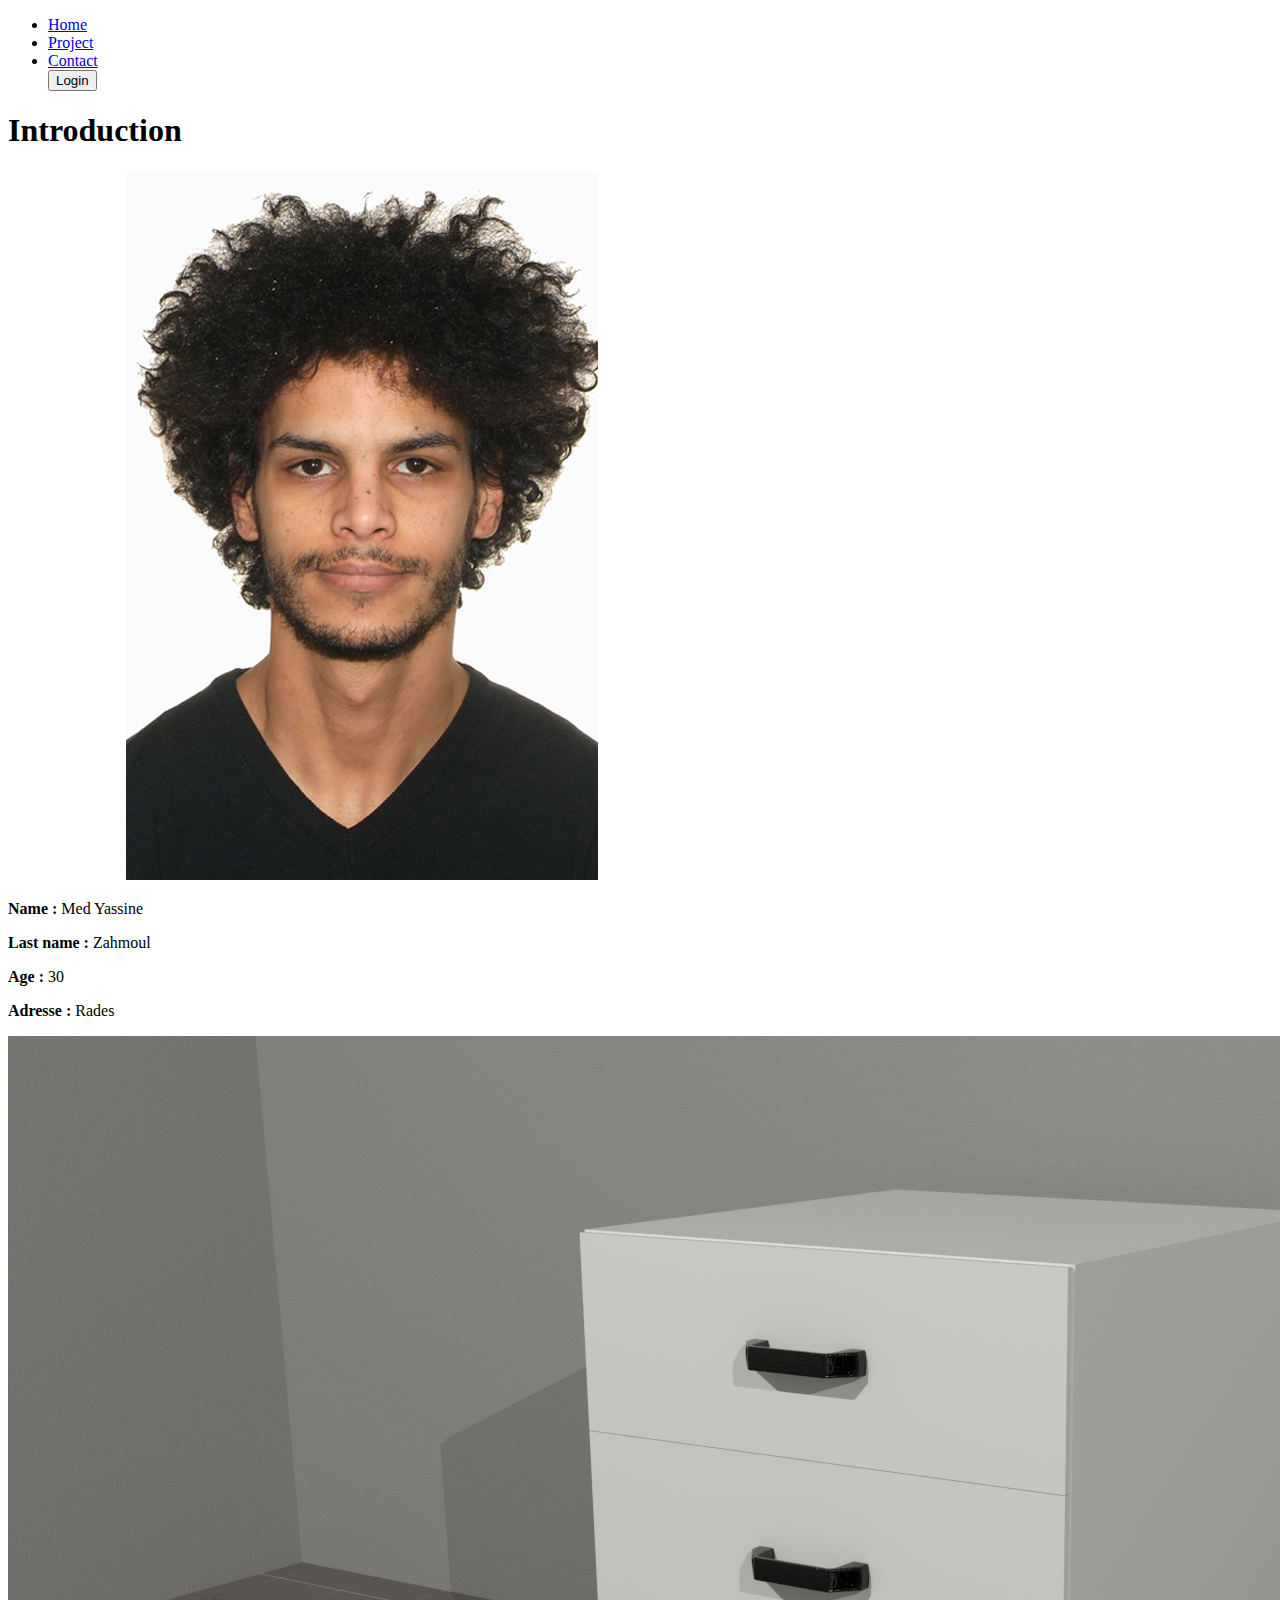
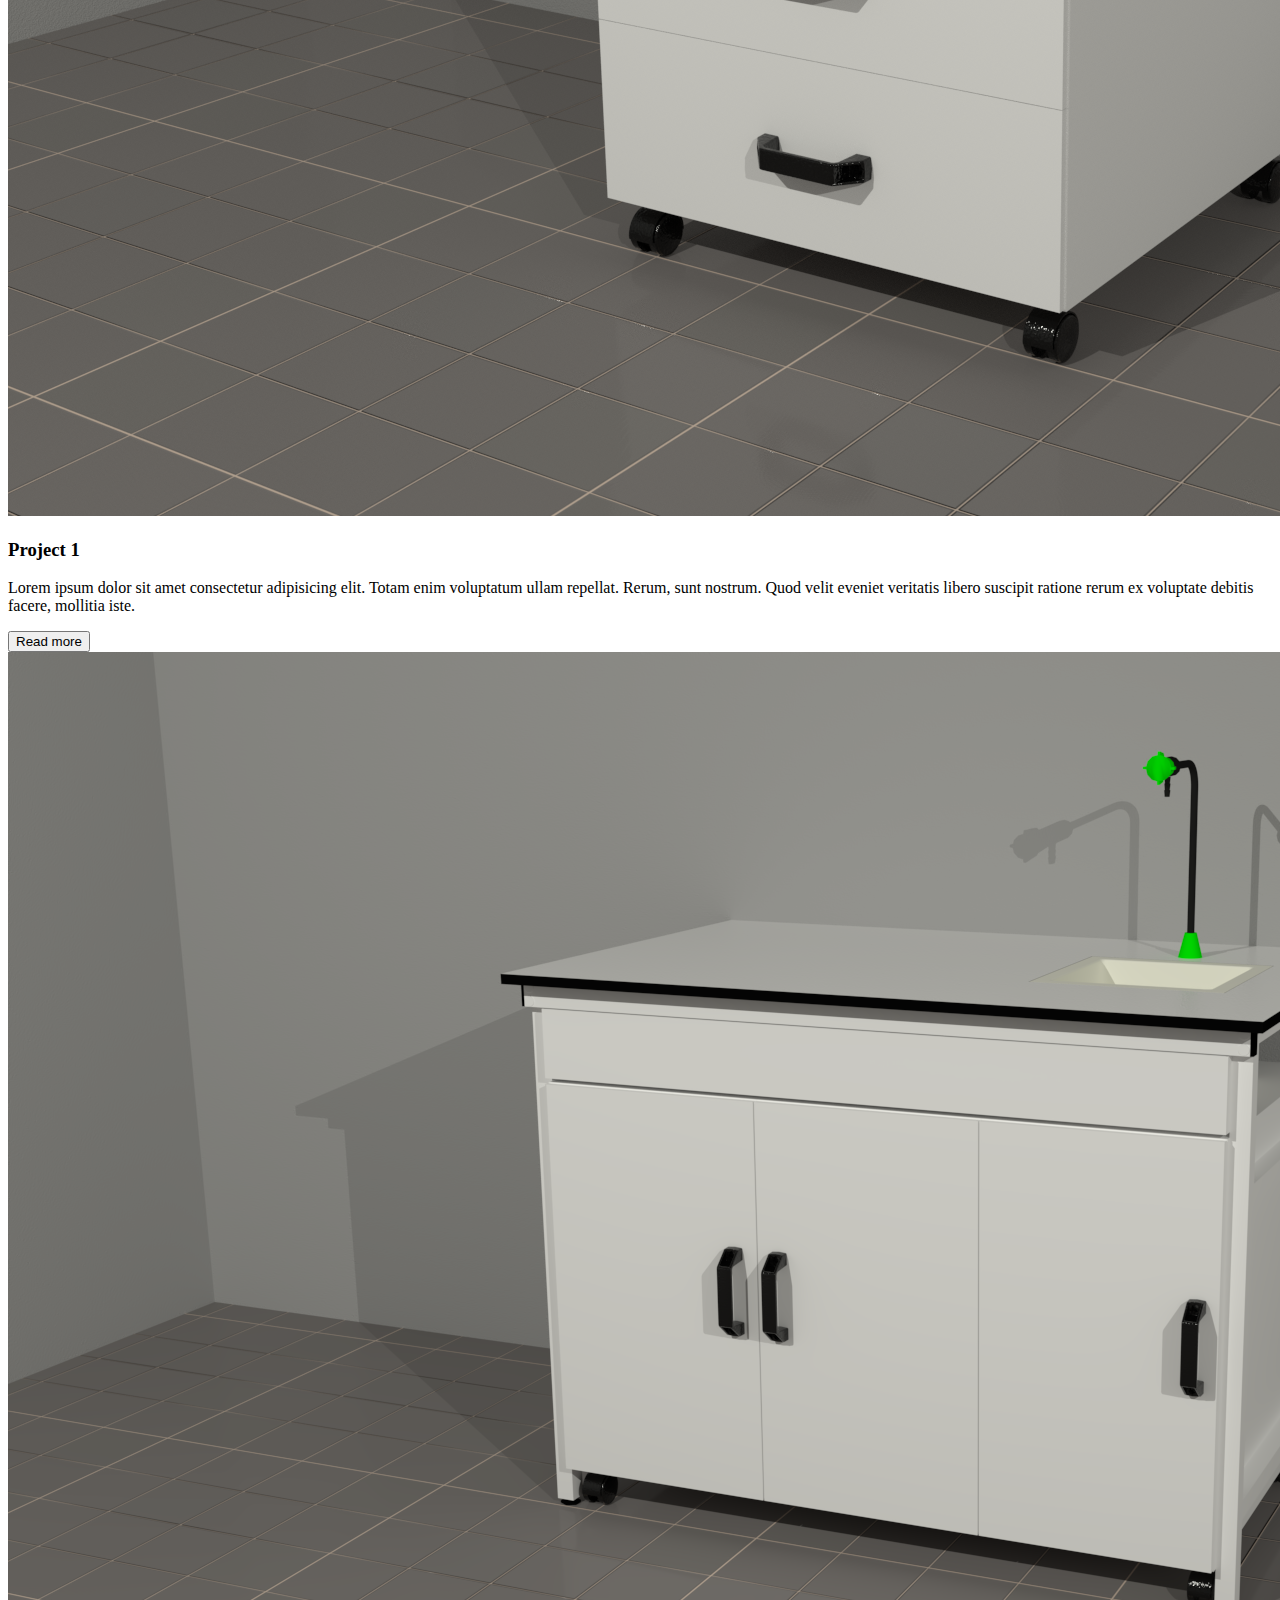
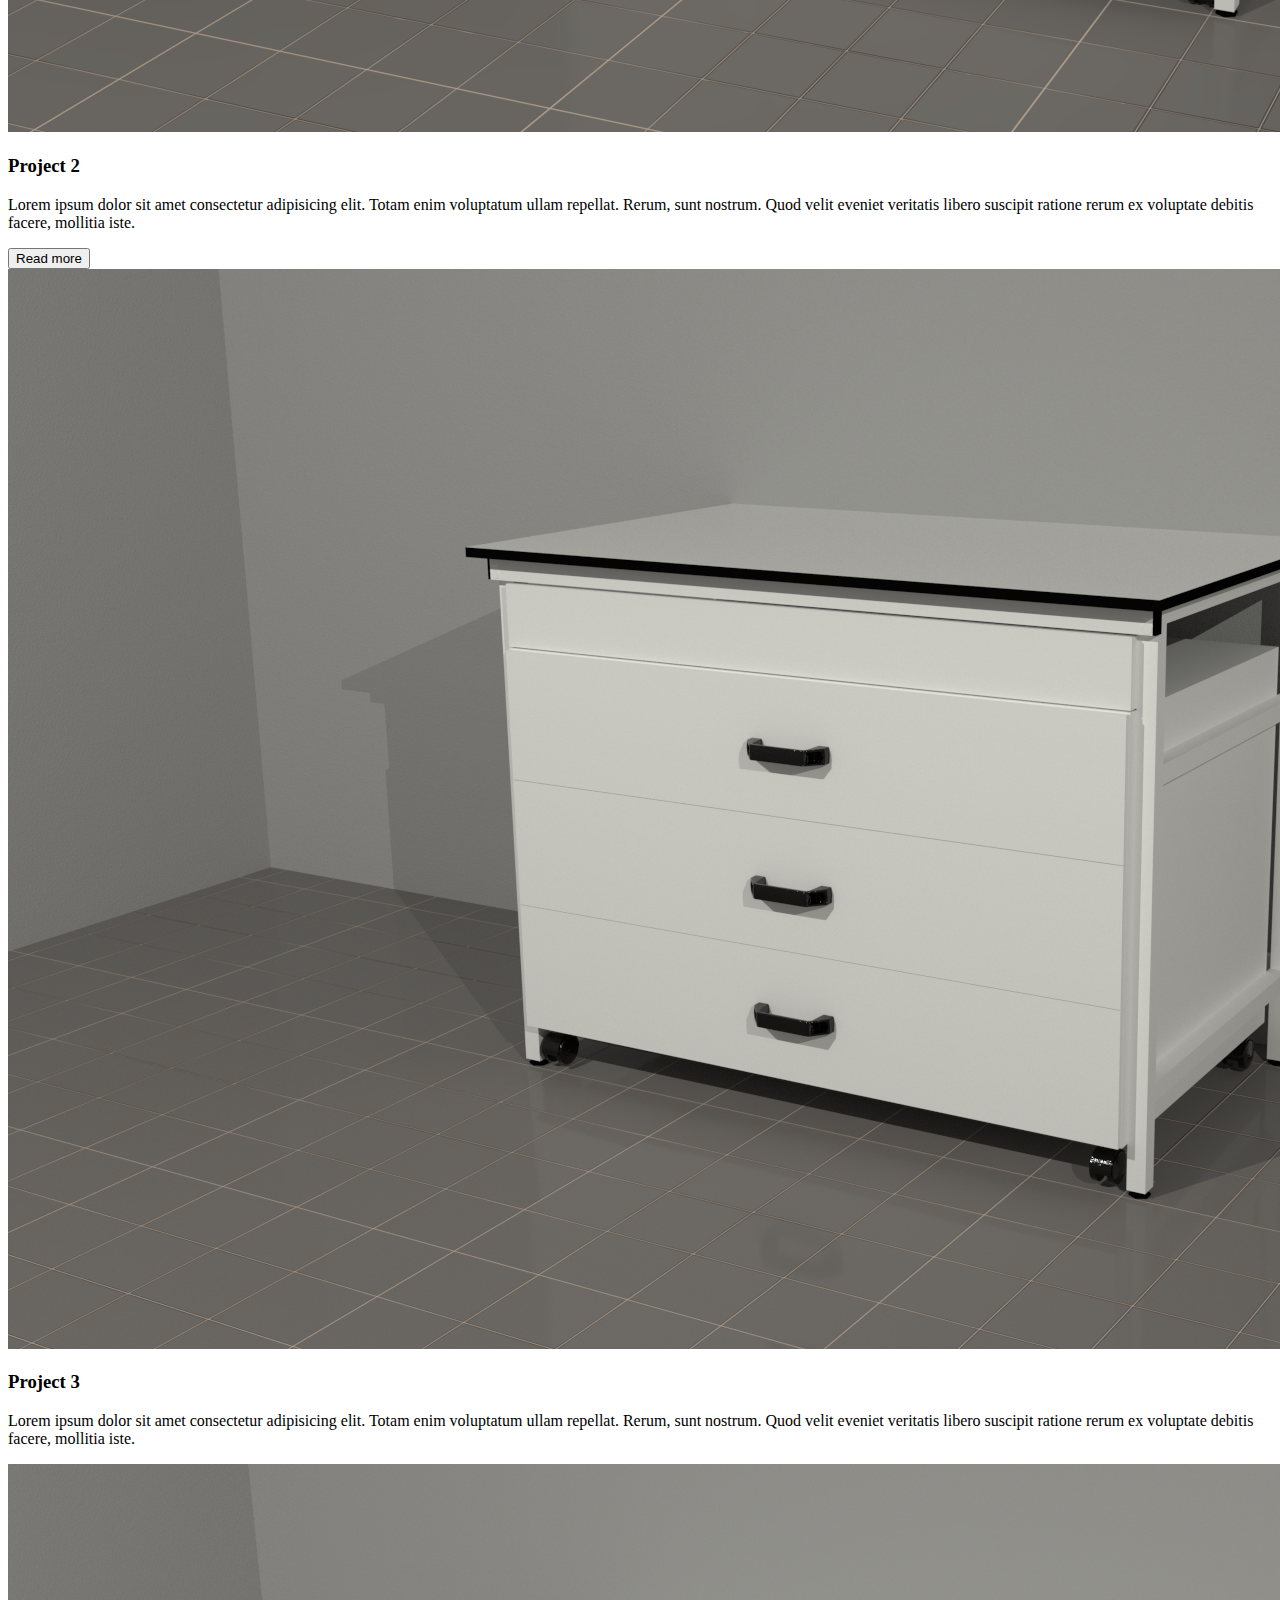
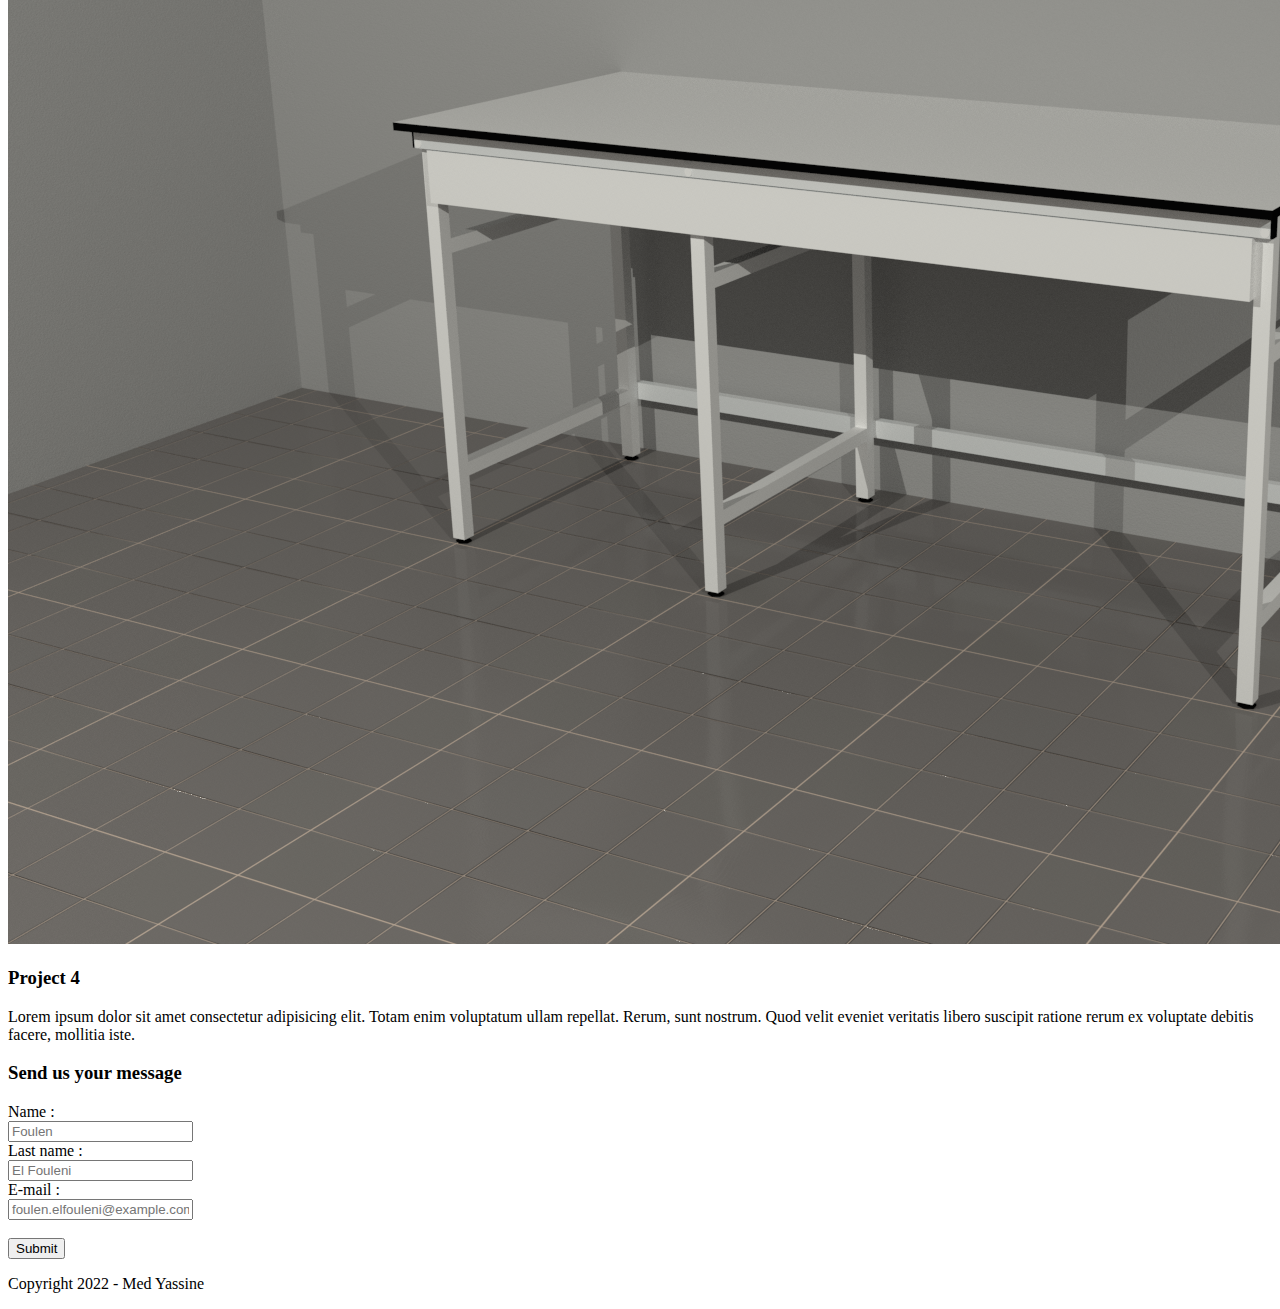
==== index.html @ ef2ef127 "html workshop" ====
<!DOCTYPE html>
<html>
    <head>
        <title>Portfolio - Homepage</title>
    </head>
    <body>
        <!--start of navbar-->
        <nav>
            <ul>
                <li><a href="#home">Home</a></li>
                <li><a href="#project">Project</a></li>
                <li><a href="#contact">Contact</a></li>
                <a href="login.html"><button>Login</button></a>
            </ul>
        </nav>
        <!--end of navbar-->
        <!--start section home-->
        <section id="home">
            <div>
                <h1>Introduction</h1>
                <img src="cv.jpg" alt="CV photo">
                <p><b>Name : </b>Med Yassine</p>
                <p><b>Last name : </b>Zahmoul</p>
                <p><b>Age : </b> 30</p>
                <p><b>Adresse : </b>Rades</p>
            </div>
        </section>
        <!--end section home-->
        <!--start section project-->
        <section id="project">
            <div>
                <img src="project-img/project1.png" alt="Project 1">
                <h3>Project 1</h3>
                <p>Lorem ipsum dolor sit amet consectetur adipisicing elit. Totam enim voluptatum ullam repellat. Rerum, sunt nostrum. Quod velit eveniet veritatis libero suscipit ratione rerum ex voluptate debitis facere, mollitia iste.</p>
                <a href="project1.html"><button>Read more</button></a>
            </div>

            <div>
                <img src="project-img/project2.png" alt="Project 2">
                <h3>Project 2</h3>
                <p>Lorem ipsum dolor sit amet consectetur adipisicing elit. Totam enim voluptatum ullam repellat. Rerum, sunt nostrum. Quod velit eveniet veritatis libero suscipit ratione rerum ex voluptate debitis facere, mollitia iste.</p>
                <a href="project2.html"><button>Read more</button></a>
            </div>

            <div>
                <img src="project-img/project3.png" alt="Project 3">
                <h3>Project 3</h3>
                <p>Lorem ipsum dolor sit amet consectetur adipisicing elit. Totam enim voluptatum ullam repellat. Rerum, sunt nostrum. Quod velit eveniet veritatis libero suscipit ratione rerum ex voluptate debitis facere, mollitia iste.</p>
            </div>

            <div>
                <img src="project-img/project4.png" alt="Project 4">
                <h3>Project 4</h3>
                <p>Lorem ipsum dolor sit amet consectetur adipisicing elit. Totam enim voluptatum ullam repellat. Rerum, sunt nostrum. Quod velit eveniet veritatis libero suscipit ratione rerum ex voluptate debitis facere, mollitia iste.</p>
            </div>
        </section>
        <!--end section project-->
        <!--start section contact-->
        <section id="contact">
            <form>
                <h3>Send us your message</h3>
                <label for="name">Name : </label><br>
                <input type="text" id="name" placeholder="Foulen"><br>                <label for="lastname">Last name : </label><br>
                <input type="text" id="lastname" placeholder="El Fouleni"><br>
                <label for="email">E-mail : </label><br>
                <input type="text" id="email" placeholder="foulen.elfouleni@example.com"><br>
                <br><input type="submit" value="Submit">
            </form>
        </section>
        <!--end section contact-->
        <!--start section footer-->
        <div>
            <p>Copyright 2022 - Med Yassine</p>
        </div>
        <!--end section footer-->
    </body>
</html>
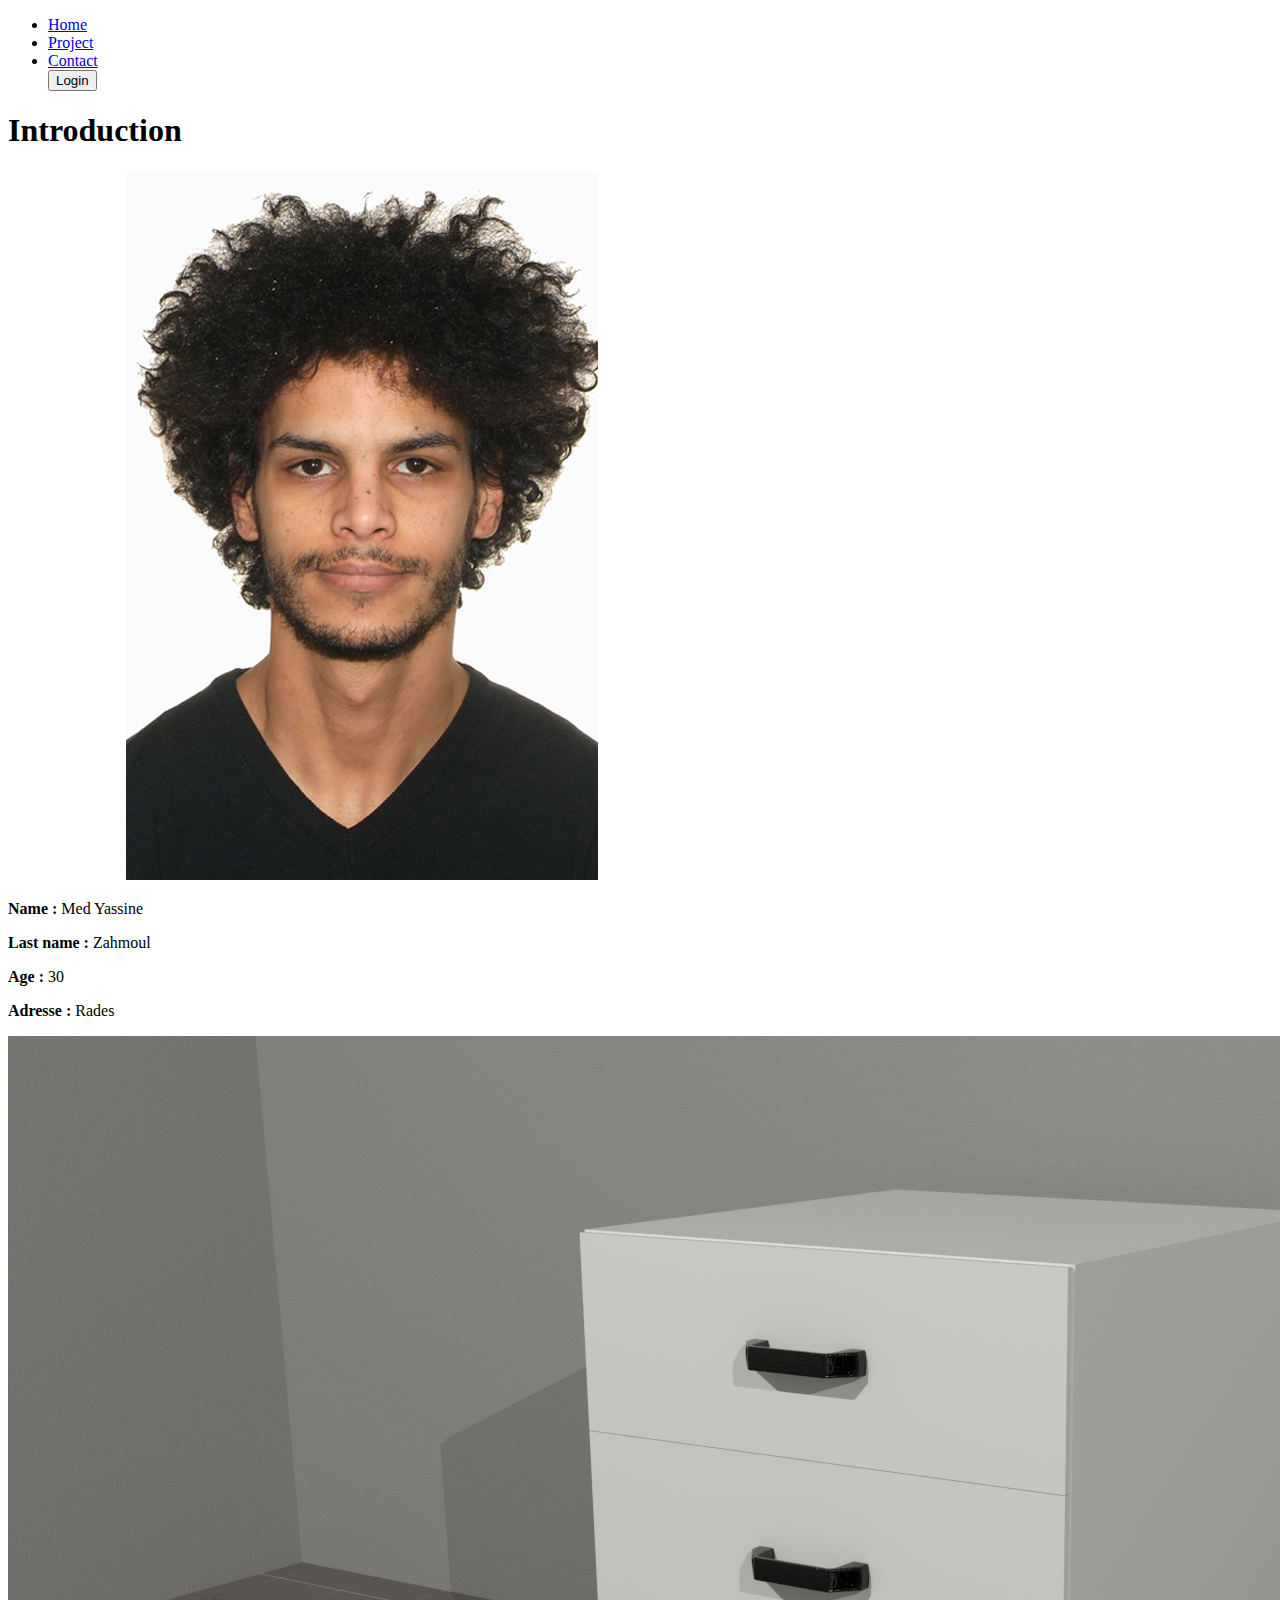
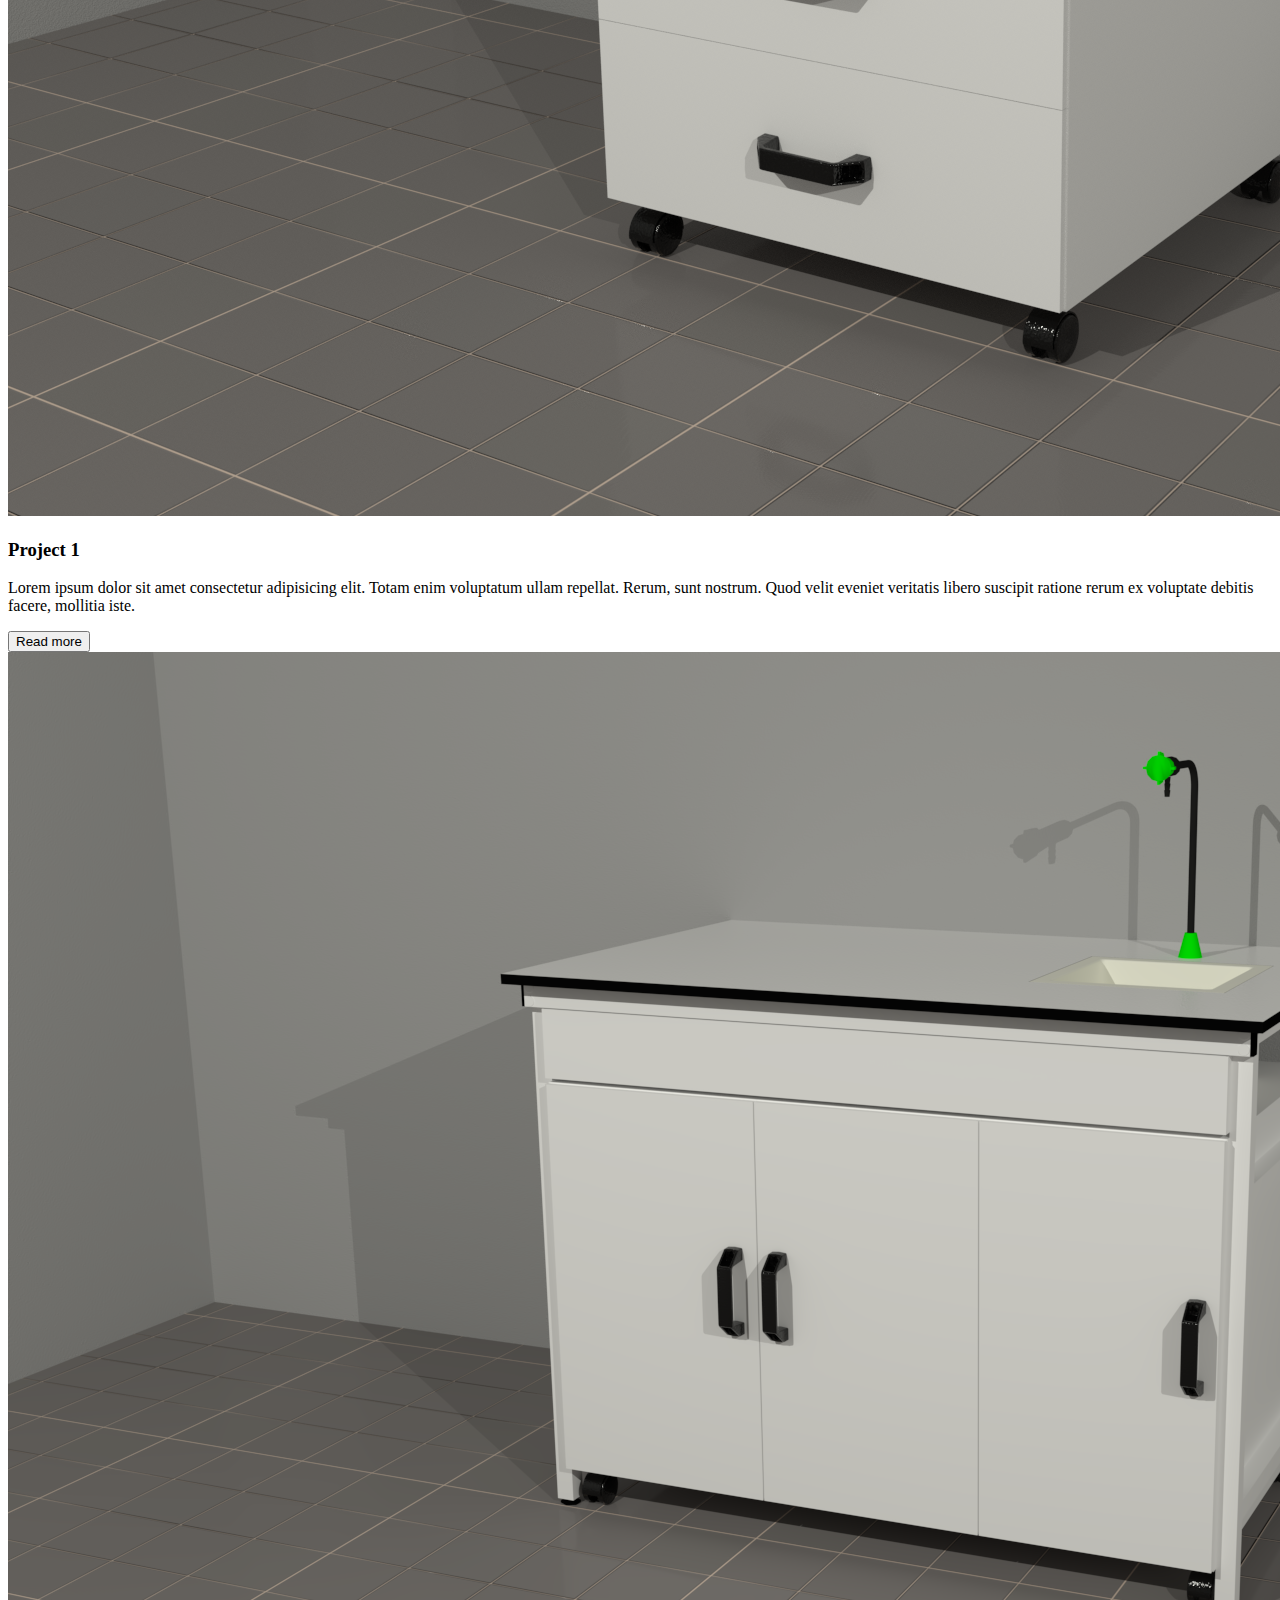
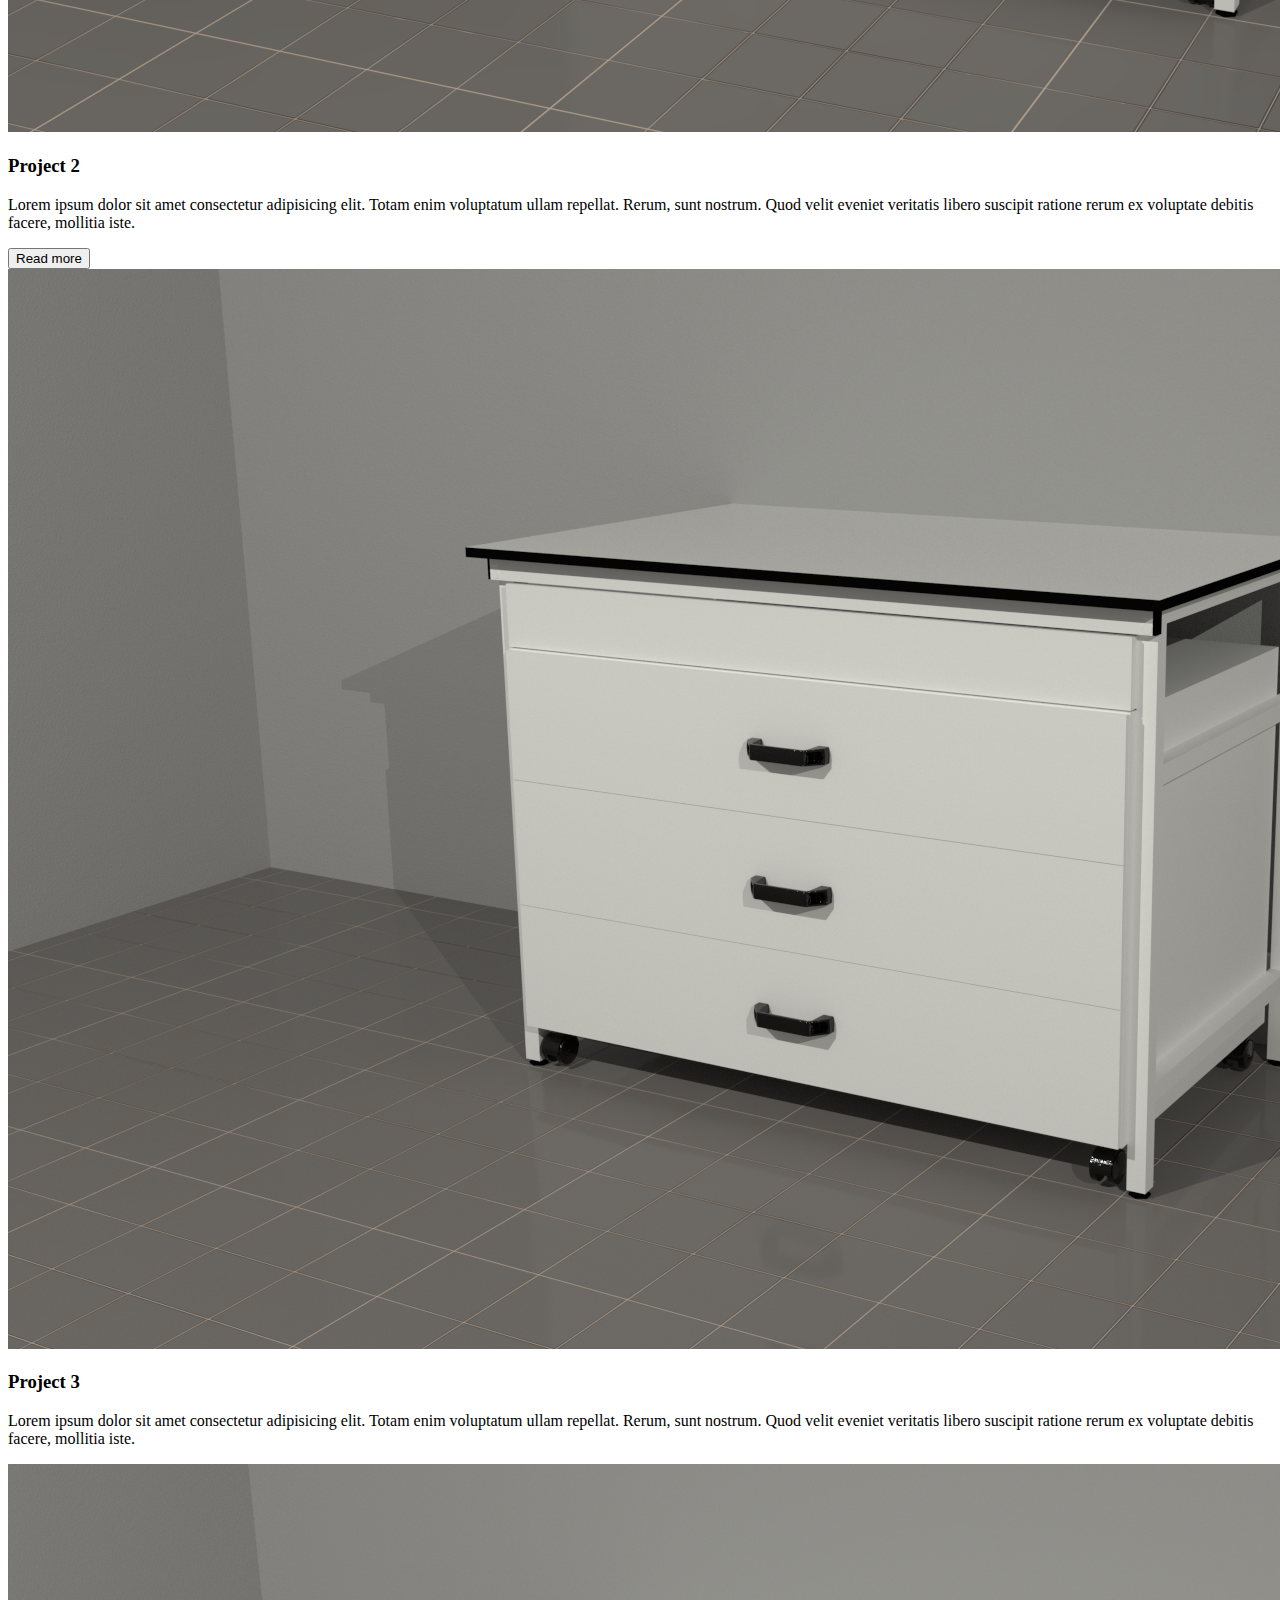
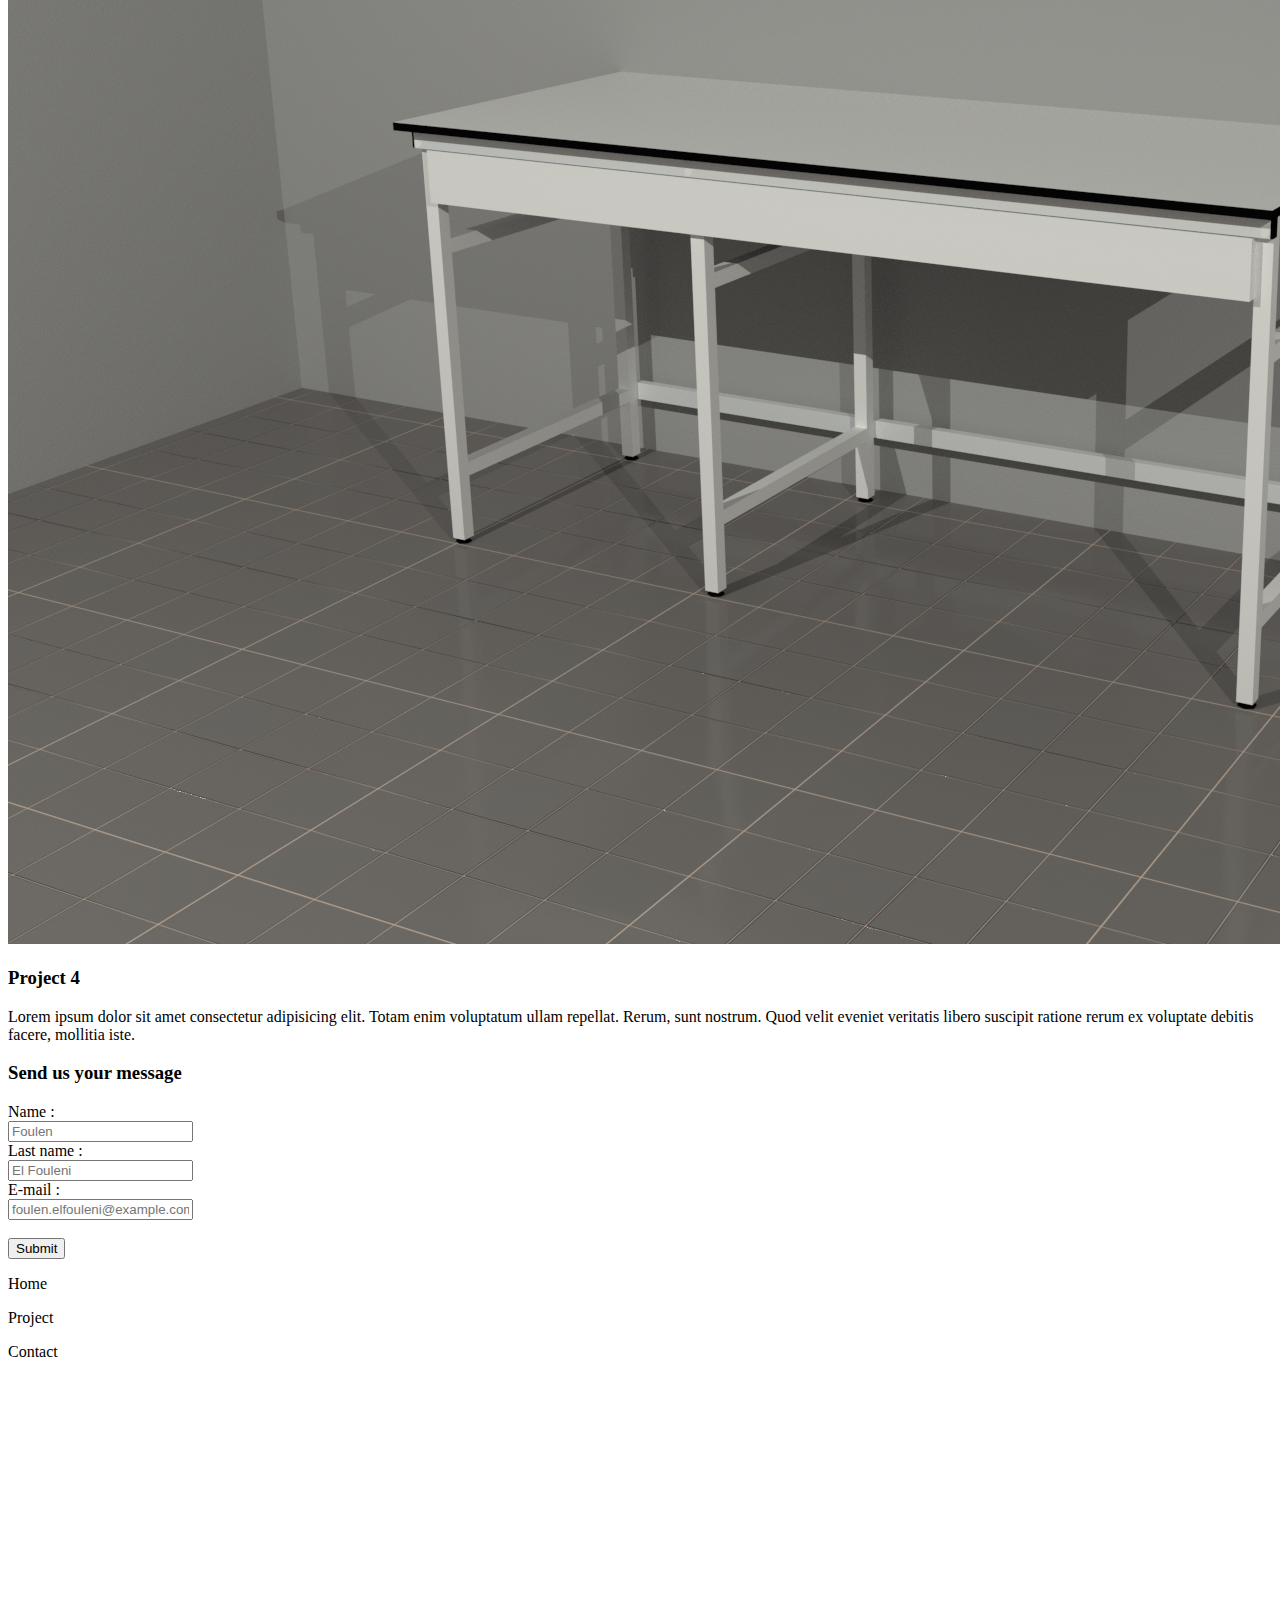
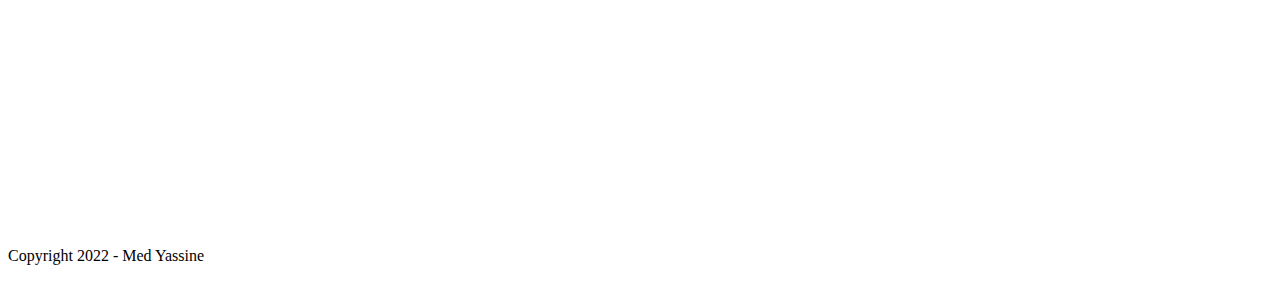
==== commit c124bb2f: "final save" ====
--- a/index.html
+++ b/index.html
@@ -70,6 +70,12 @@
         <!--end section contact-->
         <!--start section footer-->
         <div>
+            <p>Home</p>
+            <p>Project</p>
+            <p>Contact</p>
+            <!--this "iframe" tag was a copy paste from google maps-->
+            <iframe src="https://www.google.com/maps/embed?pb=!1m14!1m8!1m3!1d12783.605011770449!2d10.2194488!3d36.7729363!3m2!1i1024!2i768!4f13.1!3m3!1m2!1s0x0%3A0x14993ef2dc98e339!2sKLARRION!5e0!3m2!1sen!2stn!4v1662410327846!5m2!1sen!2stn" width="600" height="450" style="border:0;" allowfullscreen="" loading="lazy" referrerpolicy="no-referrer-when-downgrade"></iframe>
+            <!--this "iframe" tag was a copy paste from google maps-->
             <p>Copyright 2022 - Med Yassine</p>
         </div>
         <!--end section footer-->
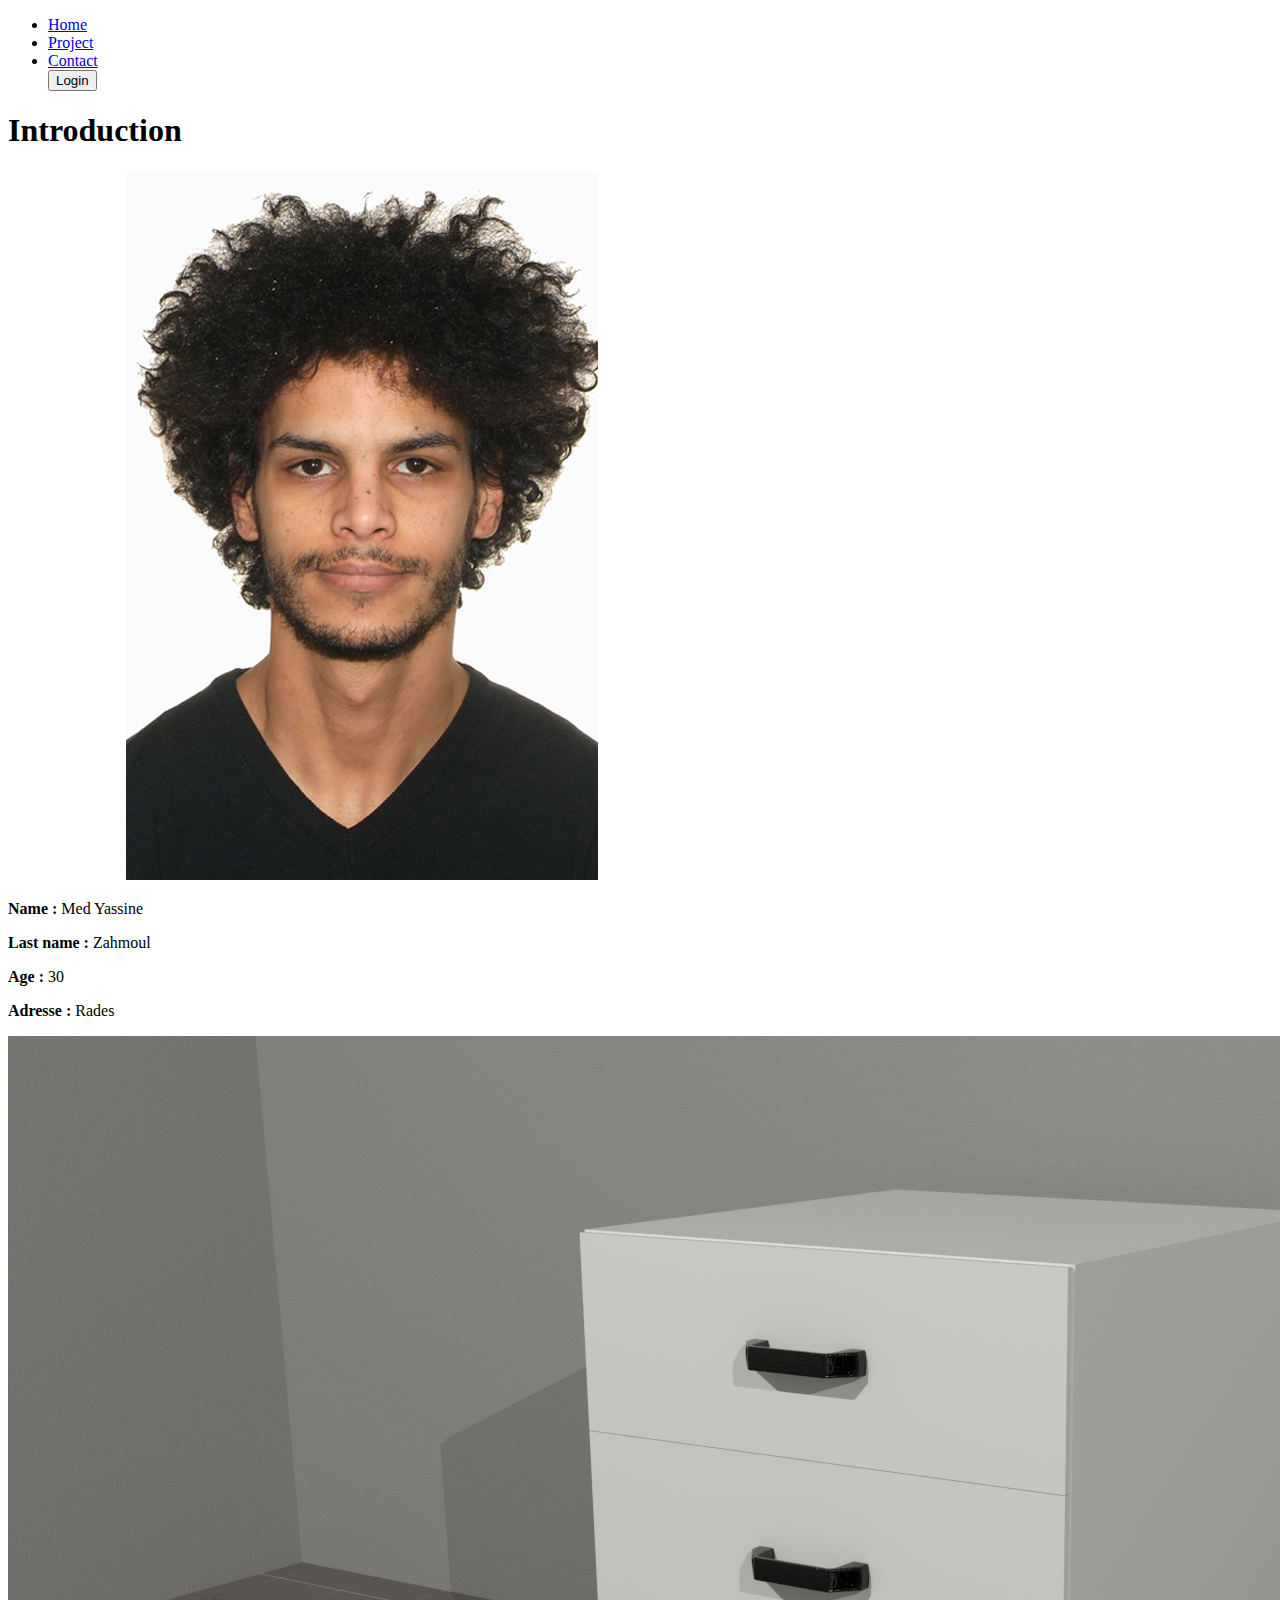
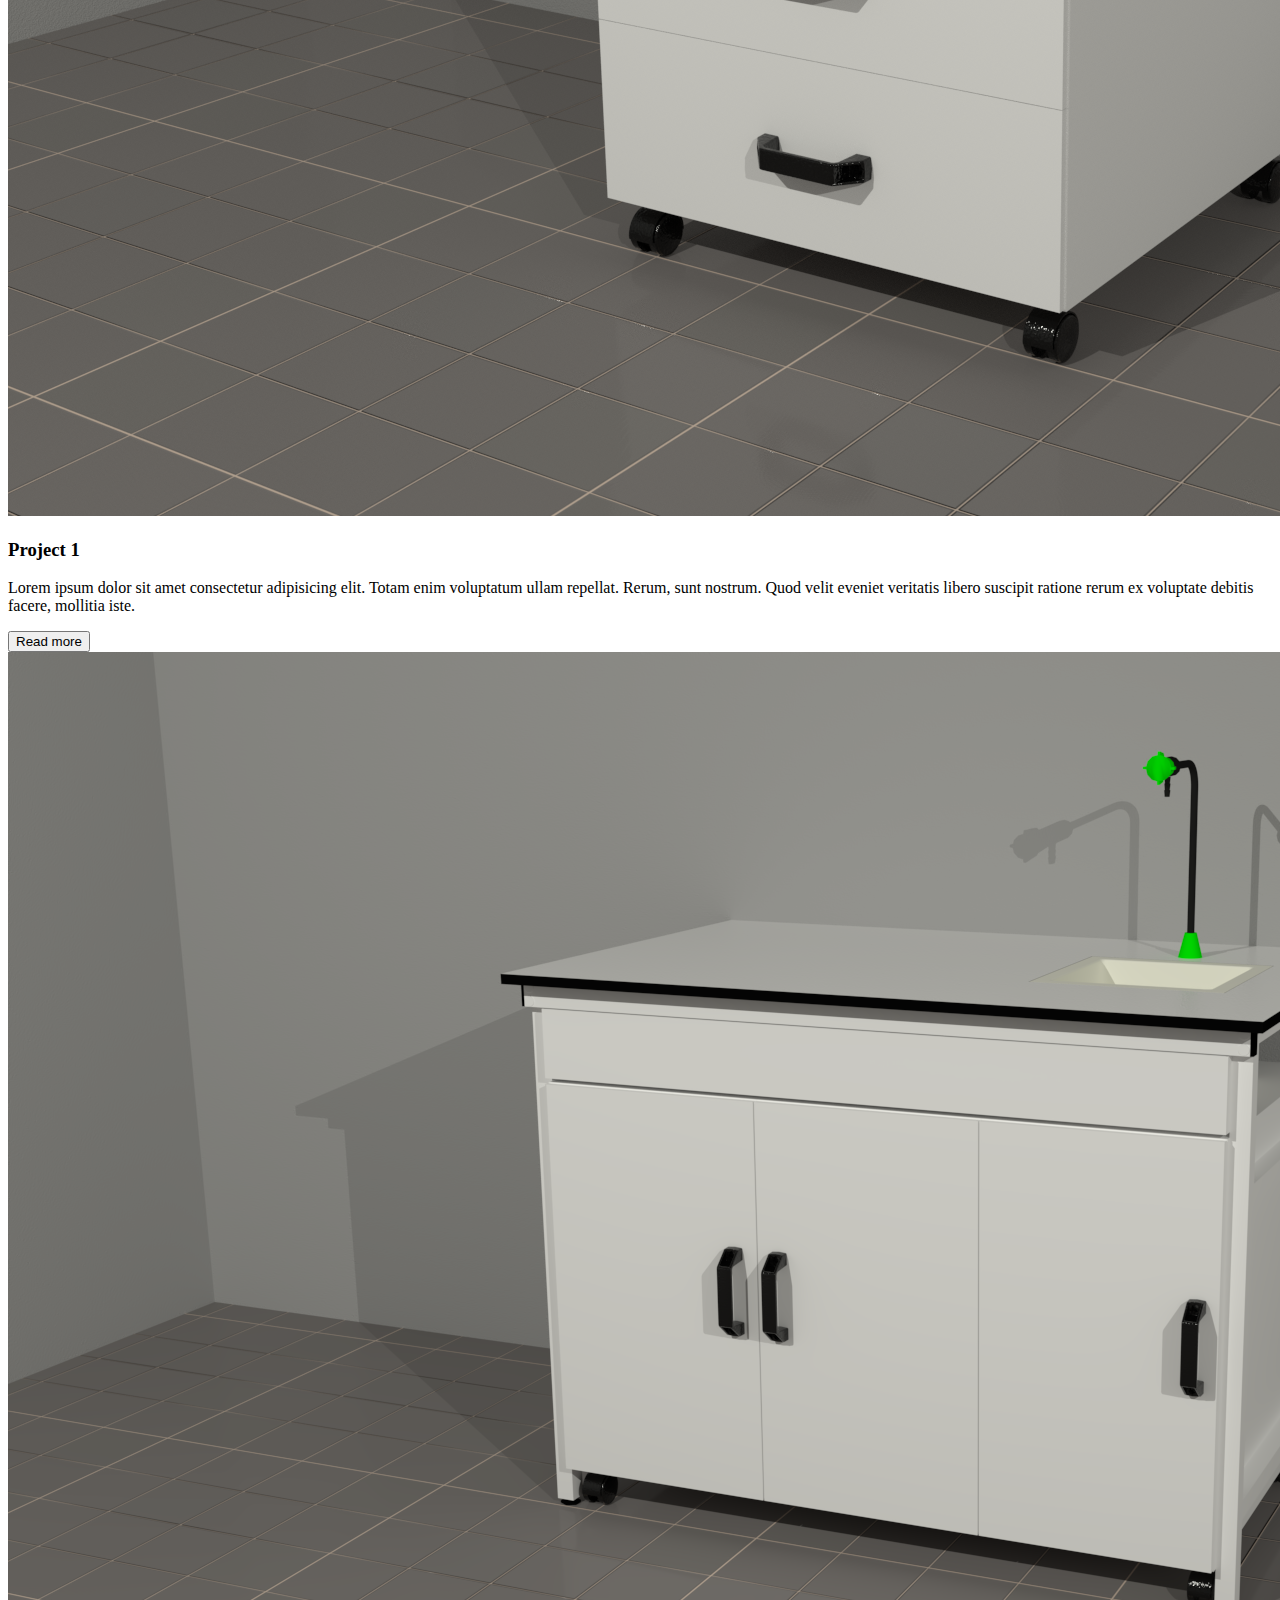
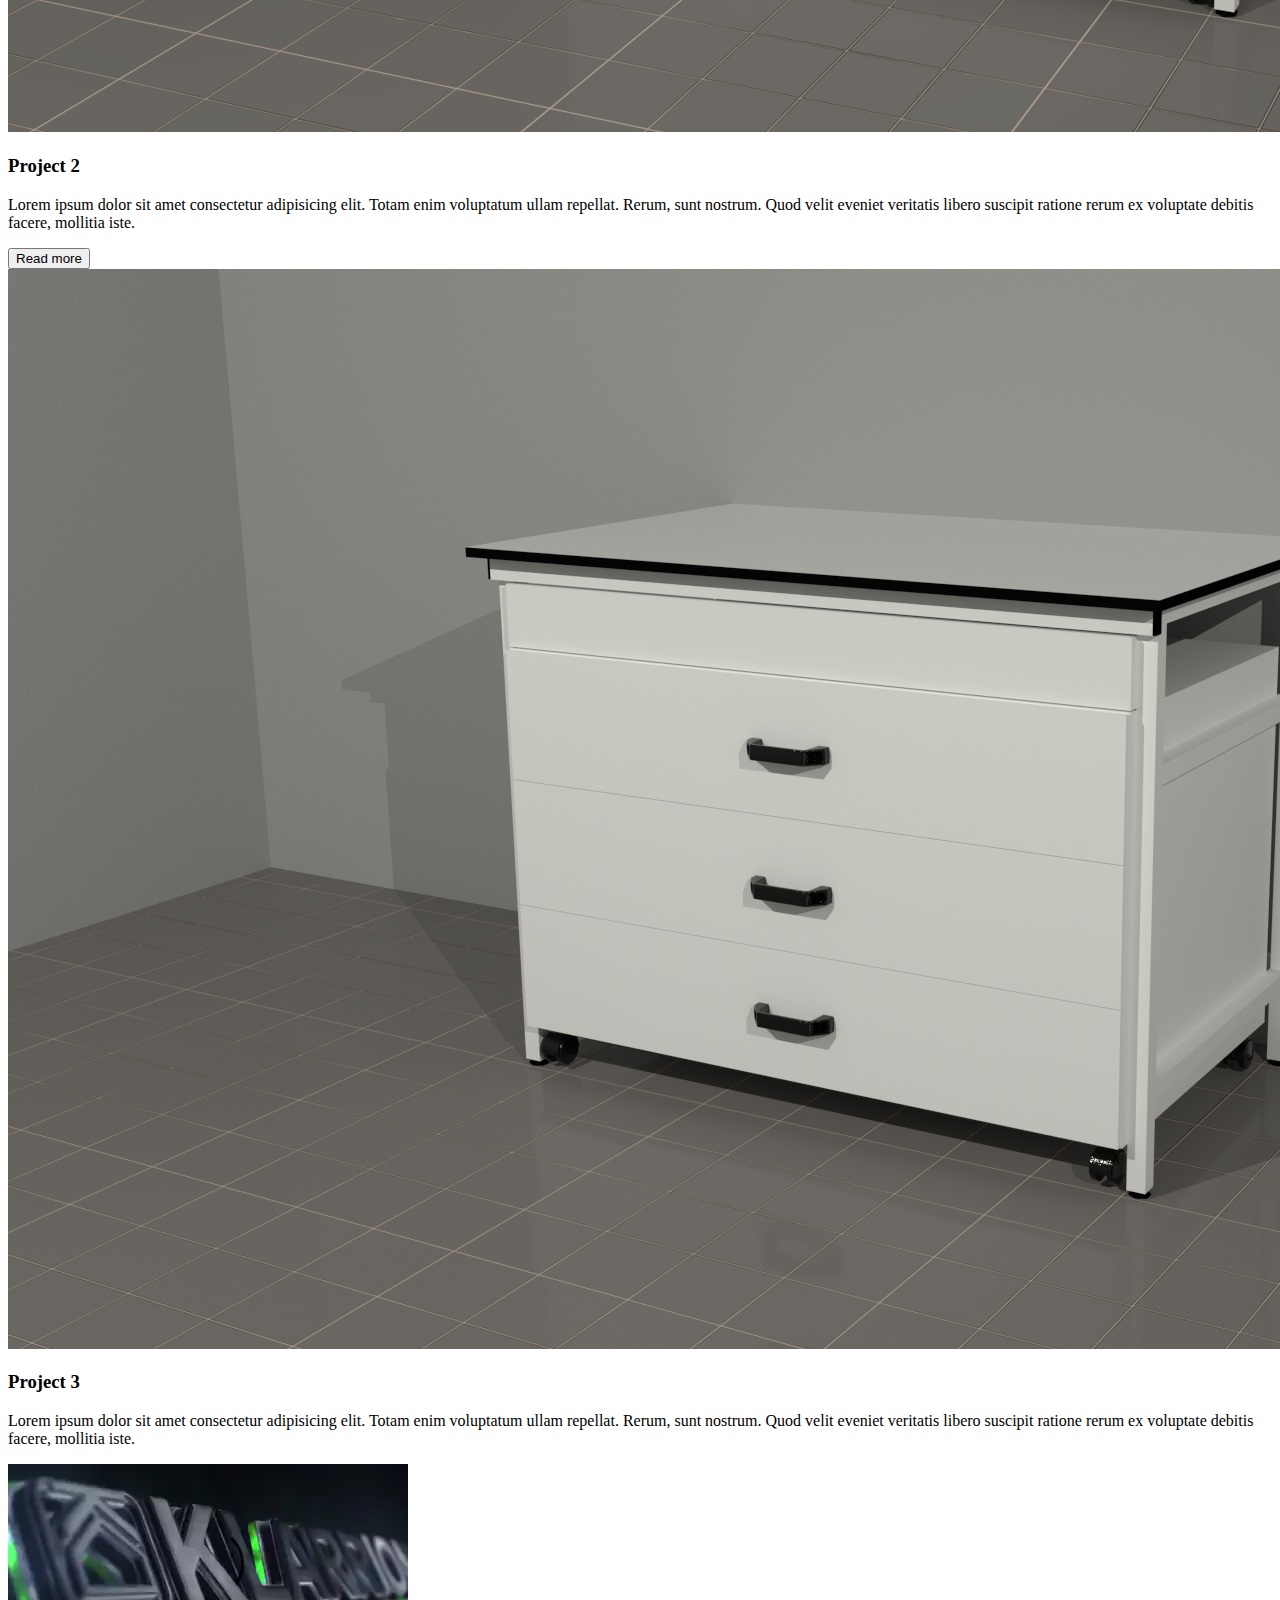
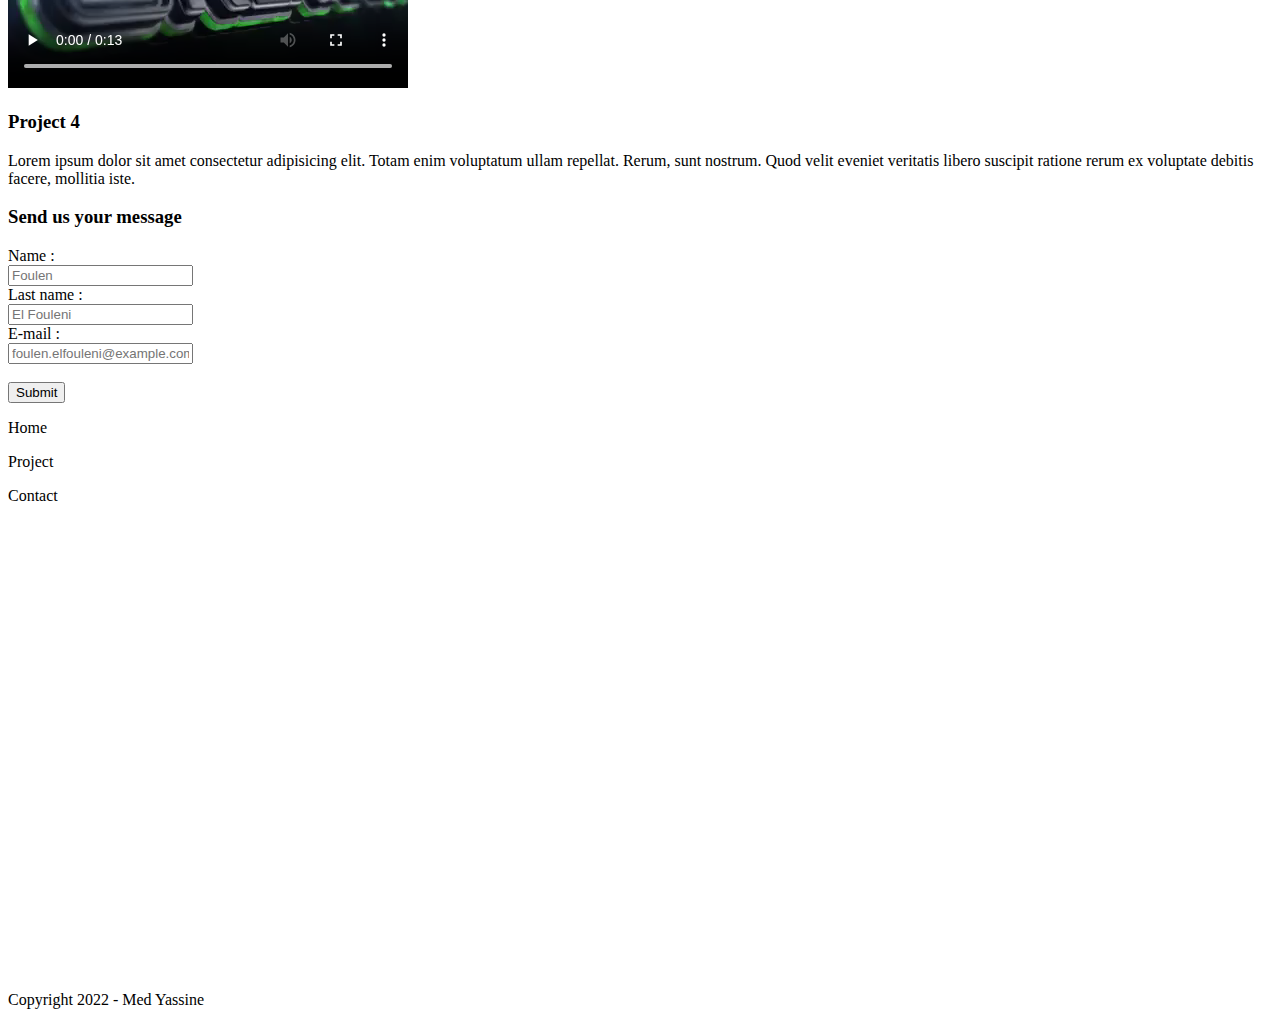
==== commit 27b78b94: "adding a video" ====
--- a/index.html
+++ b/index.html
@@ -49,7 +49,9 @@
             </div>
 
             <div>
-                <img src="project-img/project4.png" alt="Project 4">
+                <video controls>
+                    <source src="video/klarrion.mp4" type="video/mp4">
+                </video>
                 <h3>Project 4</h3>
                 <p>Lorem ipsum dolor sit amet consectetur adipisicing elit. Totam enim voluptatum ullam repellat. Rerum, sunt nostrum. Quod velit eveniet veritatis libero suscipit ratione rerum ex voluptate debitis facere, mollitia iste.</p>
             </div>
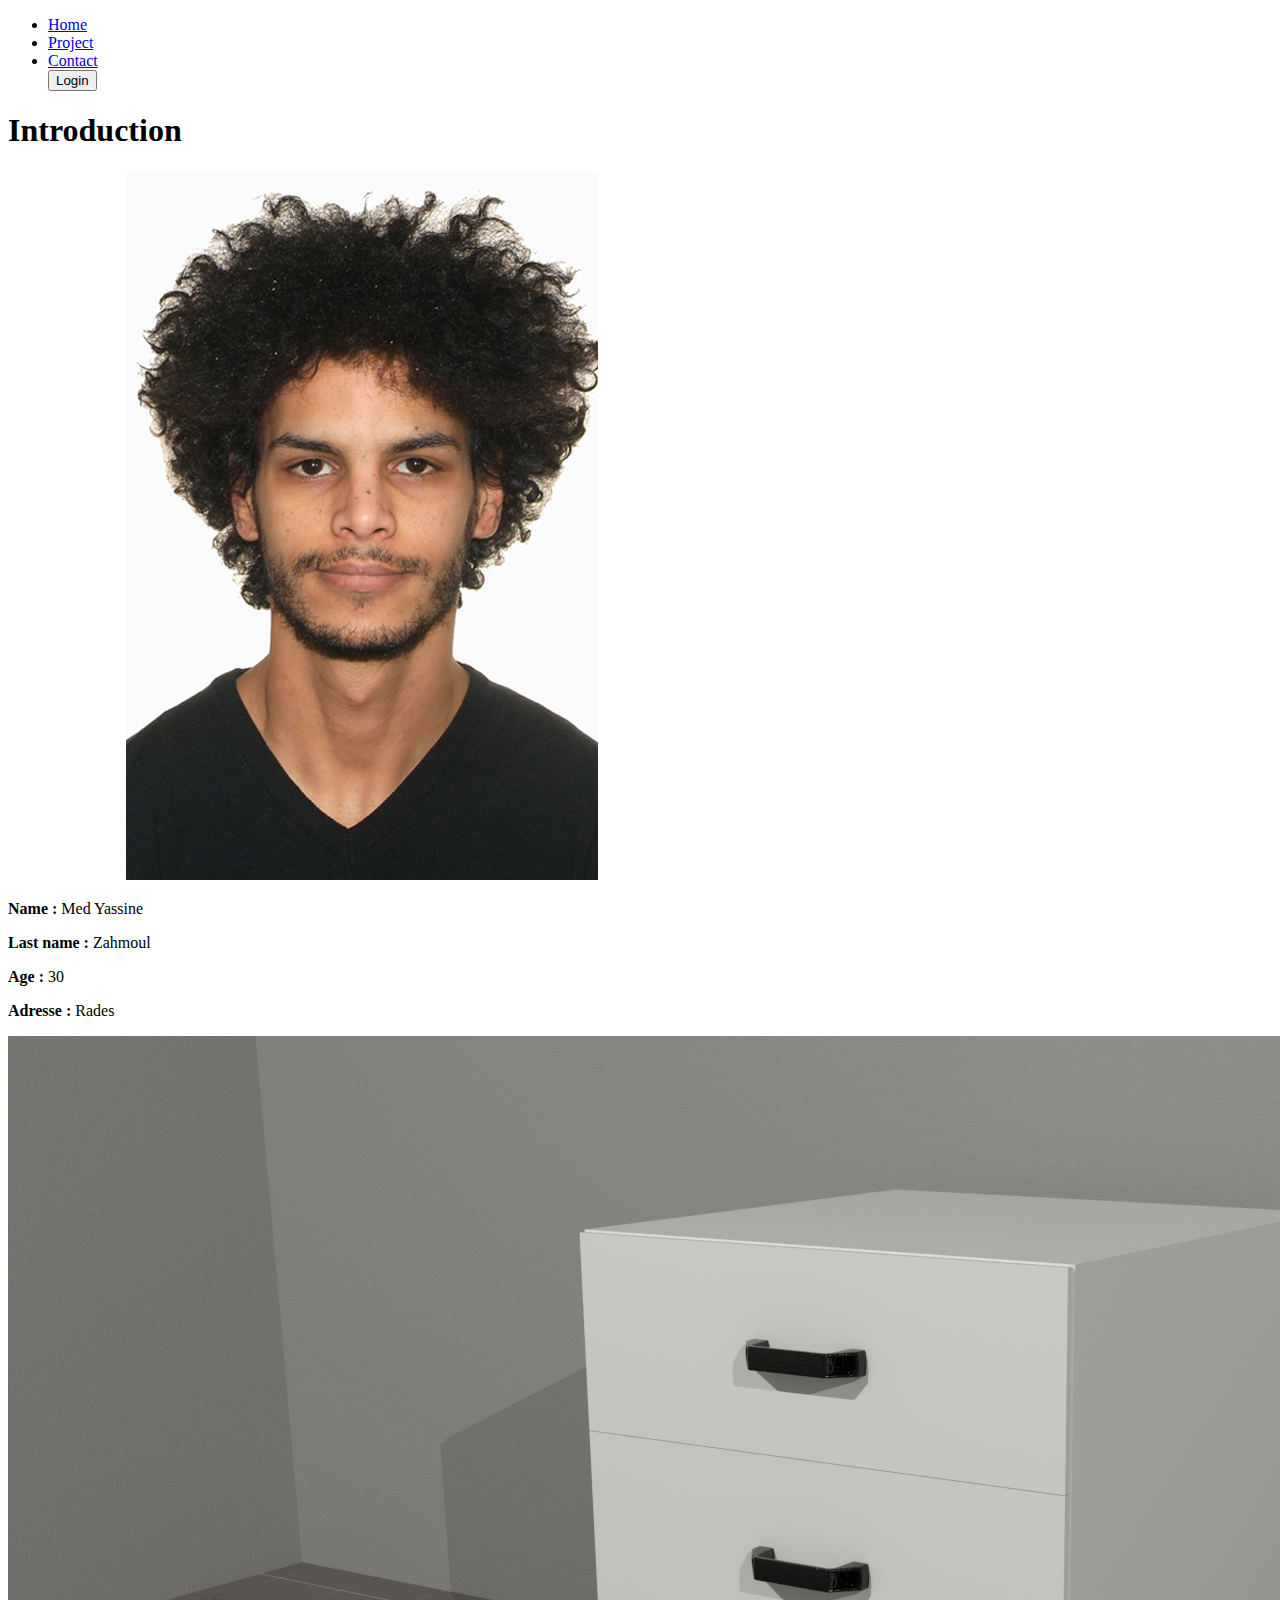
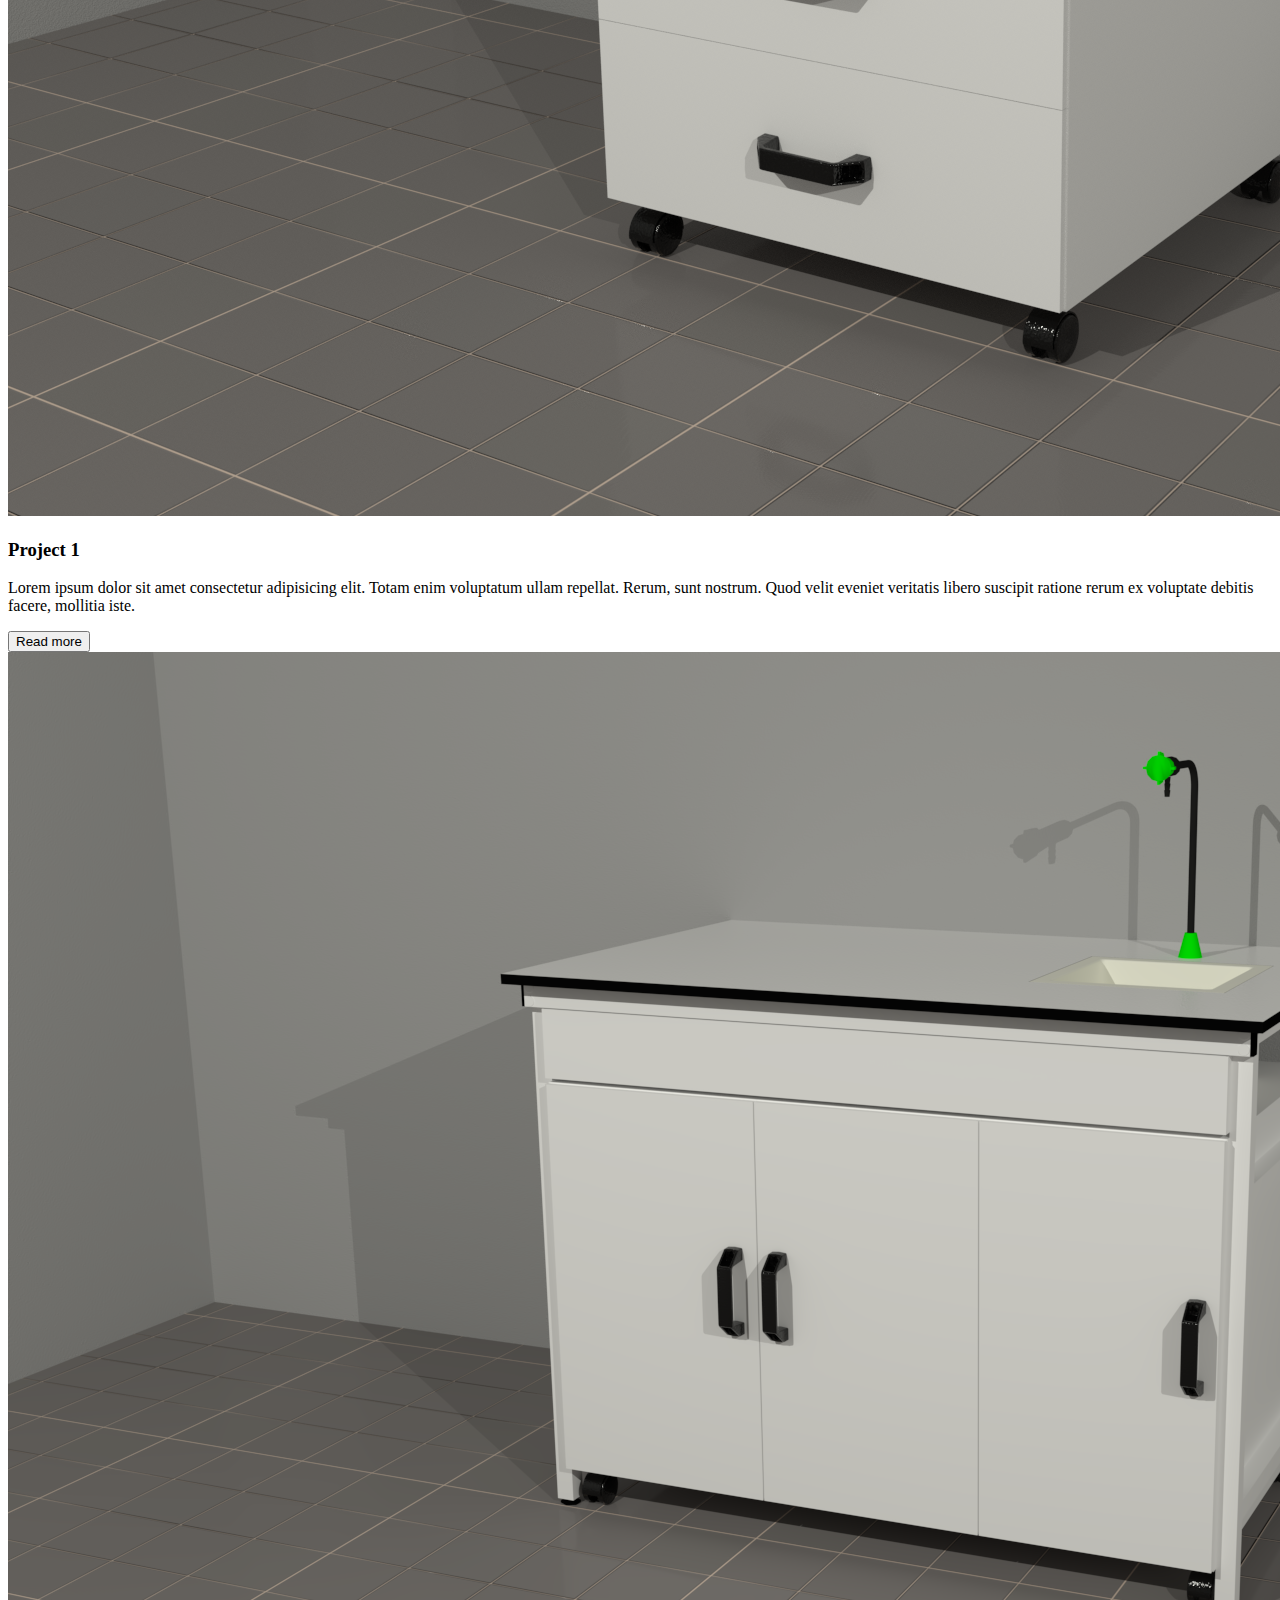
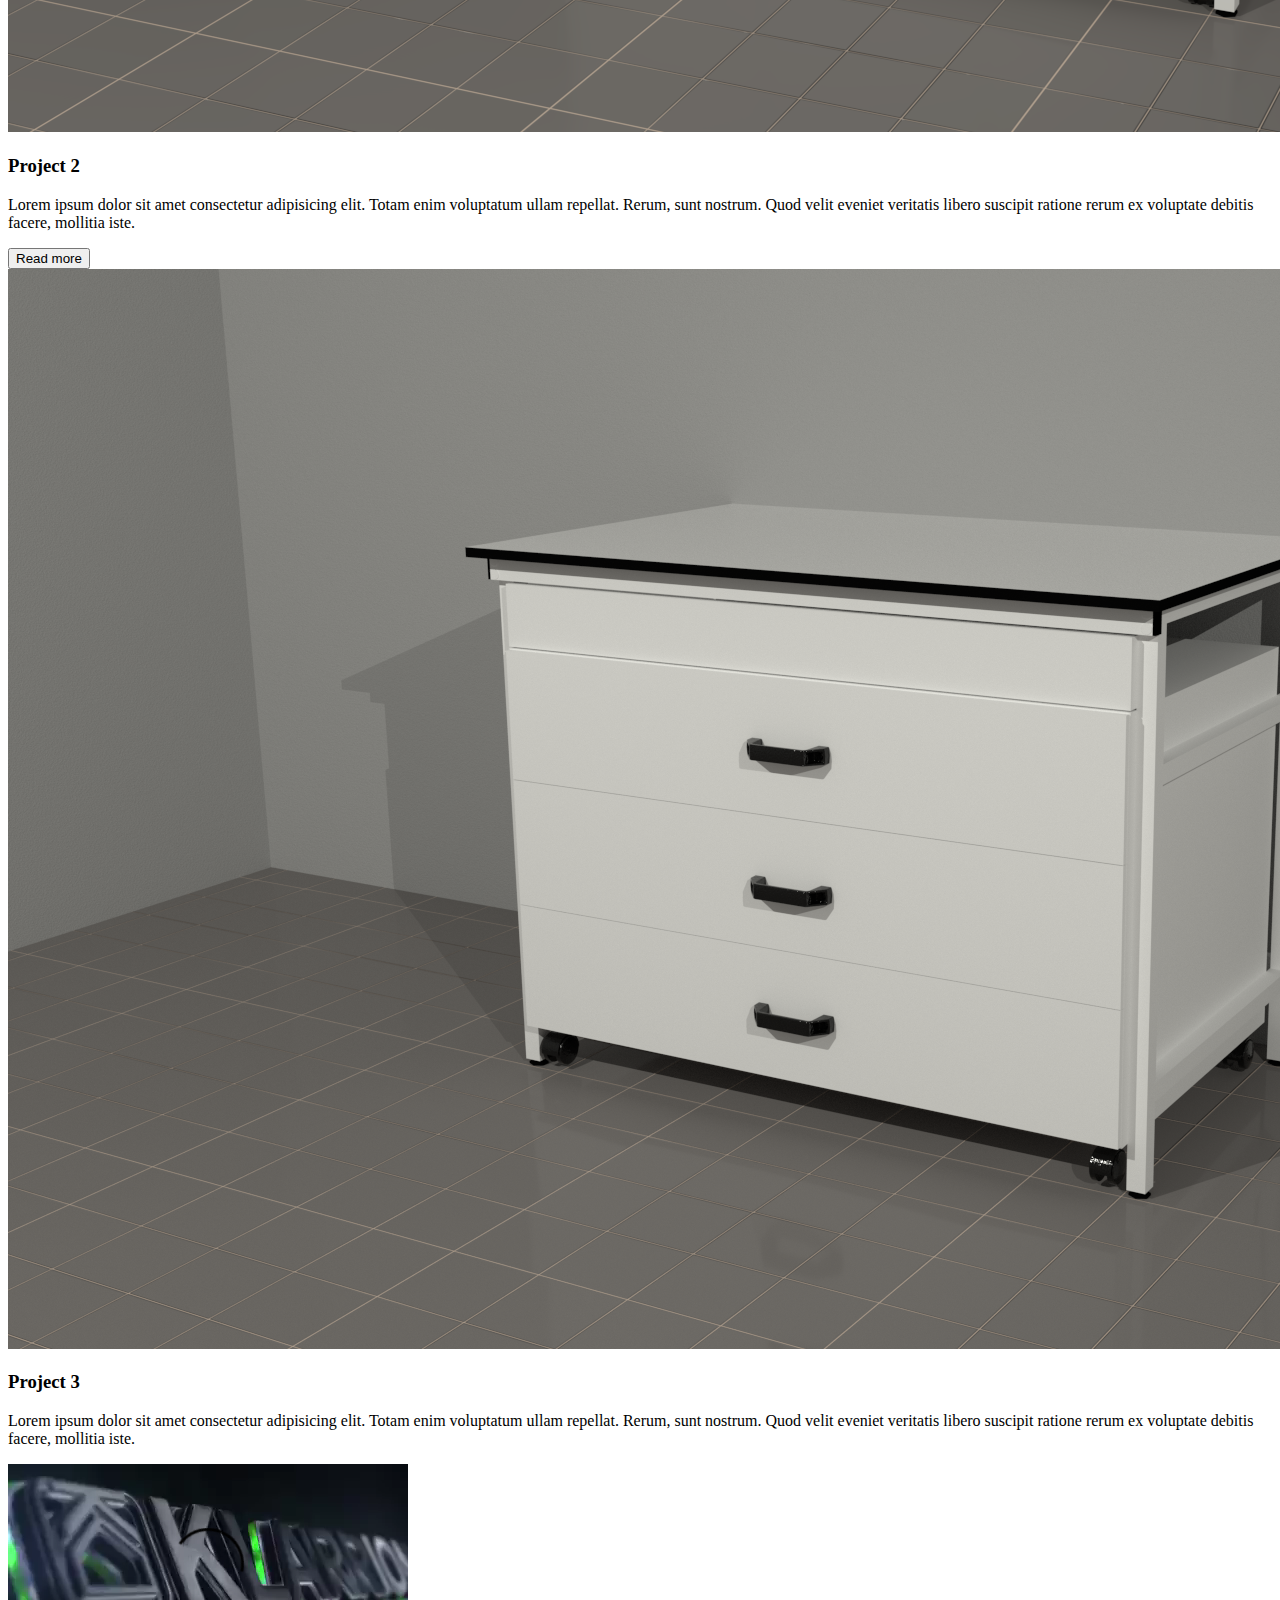
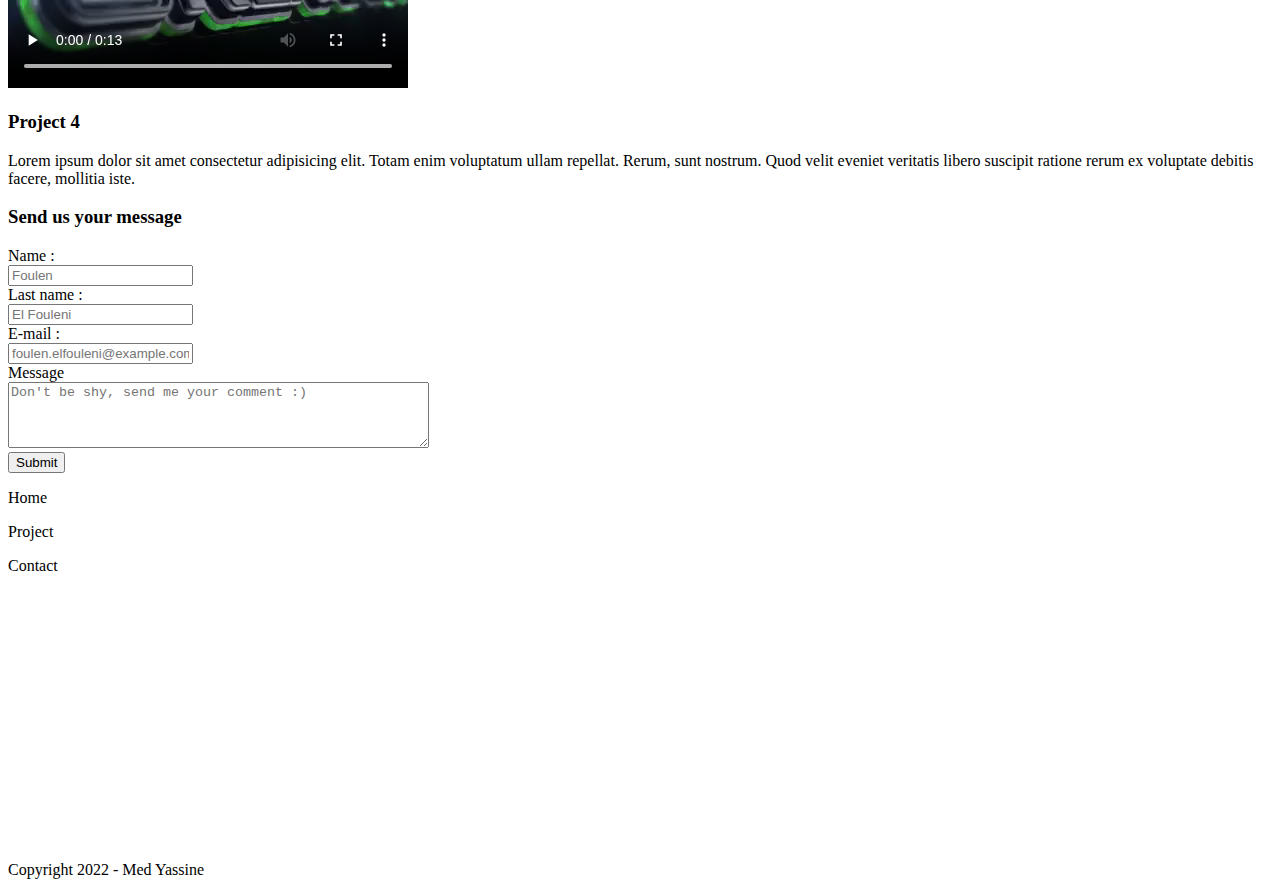
==== commit 401b735a: "last edit" ====
--- a/index.html
+++ b/index.html
@@ -66,6 +66,8 @@
                 <input type="text" id="lastname" placeholder="El Fouleni"><br>
                 <label for="email">E-mail : </label><br>
                 <input type="text" id="email" placeholder="foulen.elfouleni@example.com"><br>
+                <label for="message">Message</label><br>
+                <textarea id="Message" name="Message" rows="4" cols="50" placeholder="Don't be shy, send me your comment :)"></textarea>
                 <br><input type="submit" value="Submit">
             </form>
         </section>
@@ -76,7 +78,7 @@
             <p>Project</p>
             <p>Contact</p>
             <!--this "iframe" tag was a copy paste from google maps-->
-            <iframe src="https://www.google.com/maps/embed?pb=!1m14!1m8!1m3!1d12783.605011770449!2d10.2194488!3d36.7729363!3m2!1i1024!2i768!4f13.1!3m3!1m2!1s0x0%3A0x14993ef2dc98e339!2sKLARRION!5e0!3m2!1sen!2stn!4v1662410327846!5m2!1sen!2stn" width="600" height="450" style="border:0;" allowfullscreen="" loading="lazy" referrerpolicy="no-referrer-when-downgrade"></iframe>
+            <iframe src="https://www.google.com/maps/embed?pb=!1m14!1m8!1m3!1d12783.605011770449!2d10.2194488!3d36.7729363!3m2!1i1024!2i768!4f13.1!3m3!1m2!1s0x0%3A0x14993ef2dc98e339!2sKLARRION!5e0!3m2!1sen!2stn!4v1662410327846!5m2!1sen!2stn" width="350" height="250" style="border:0;" allowfullscreen="" loading="lazy" referrerpolicy="no-referrer-when-downgrade"></iframe>
             <!--this "iframe" tag was a copy paste from google maps-->
             <p>Copyright 2022 - Med Yassine</p>
         </div>
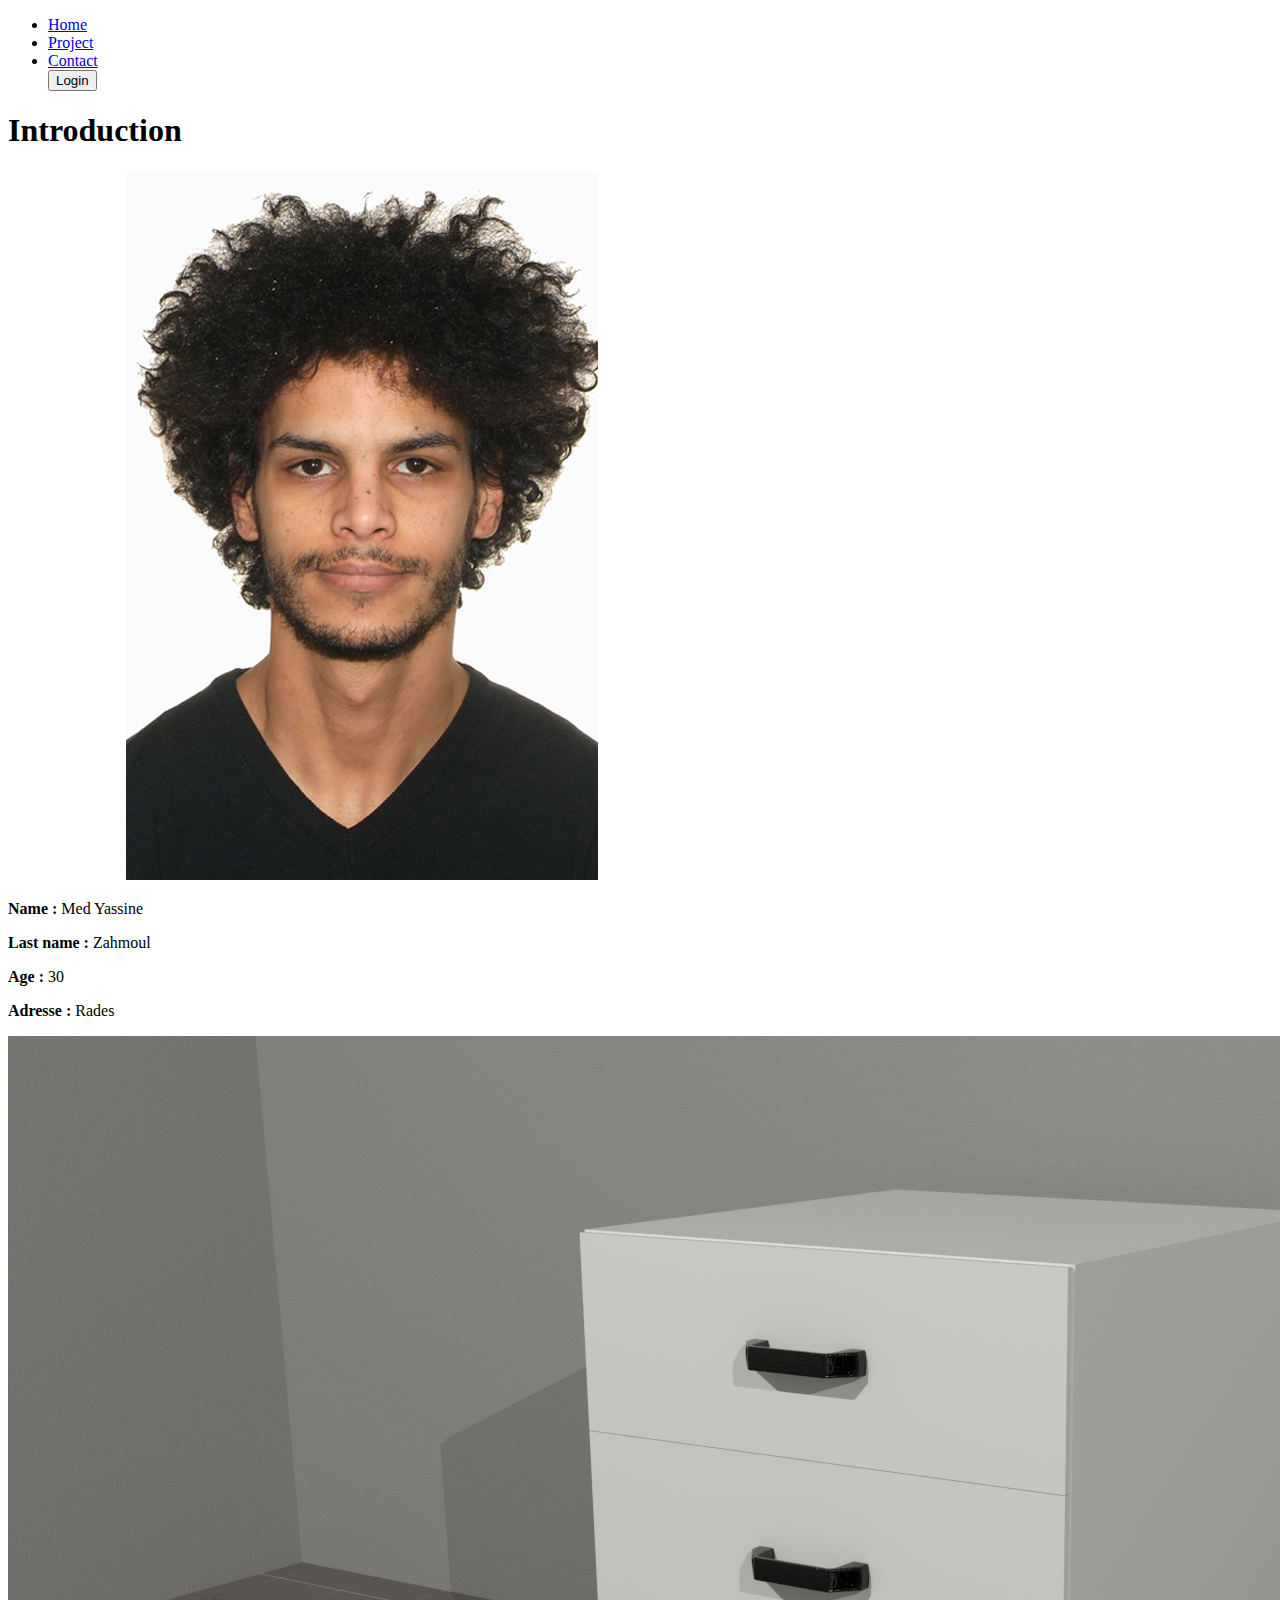
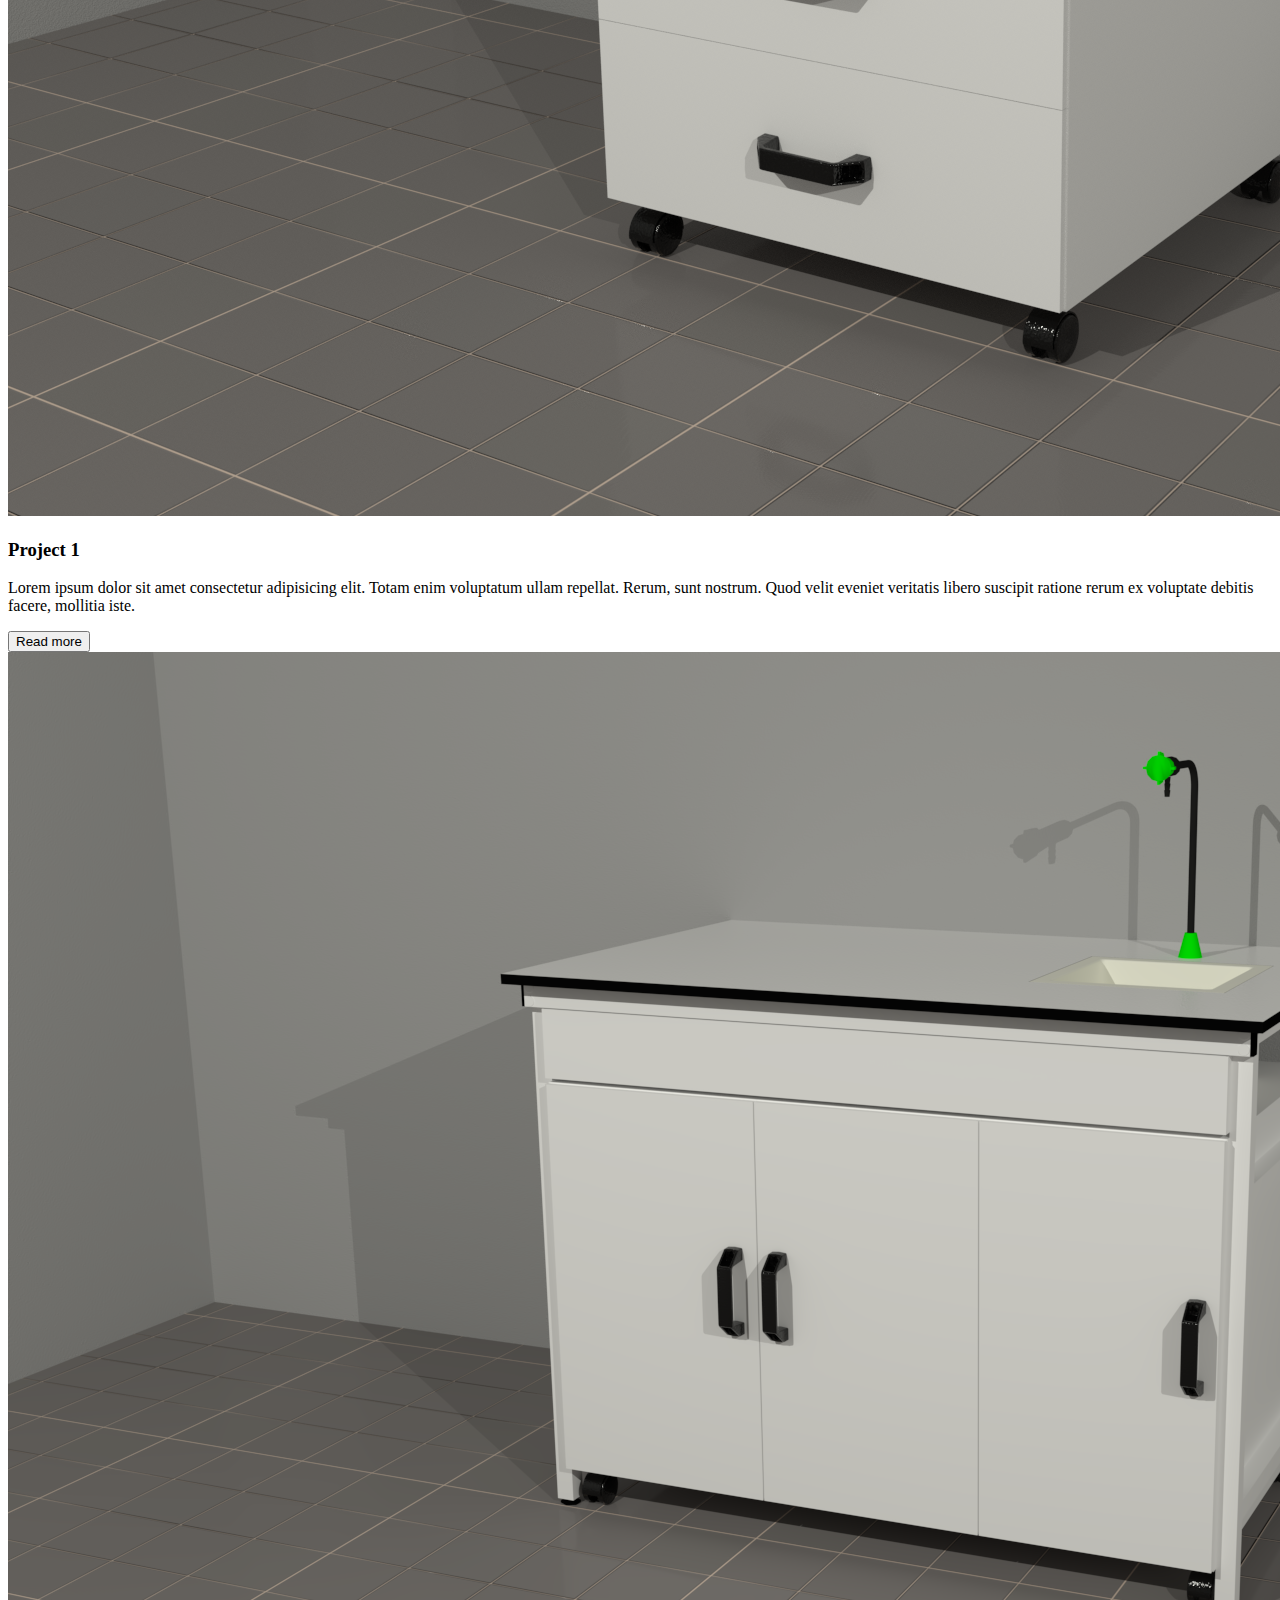
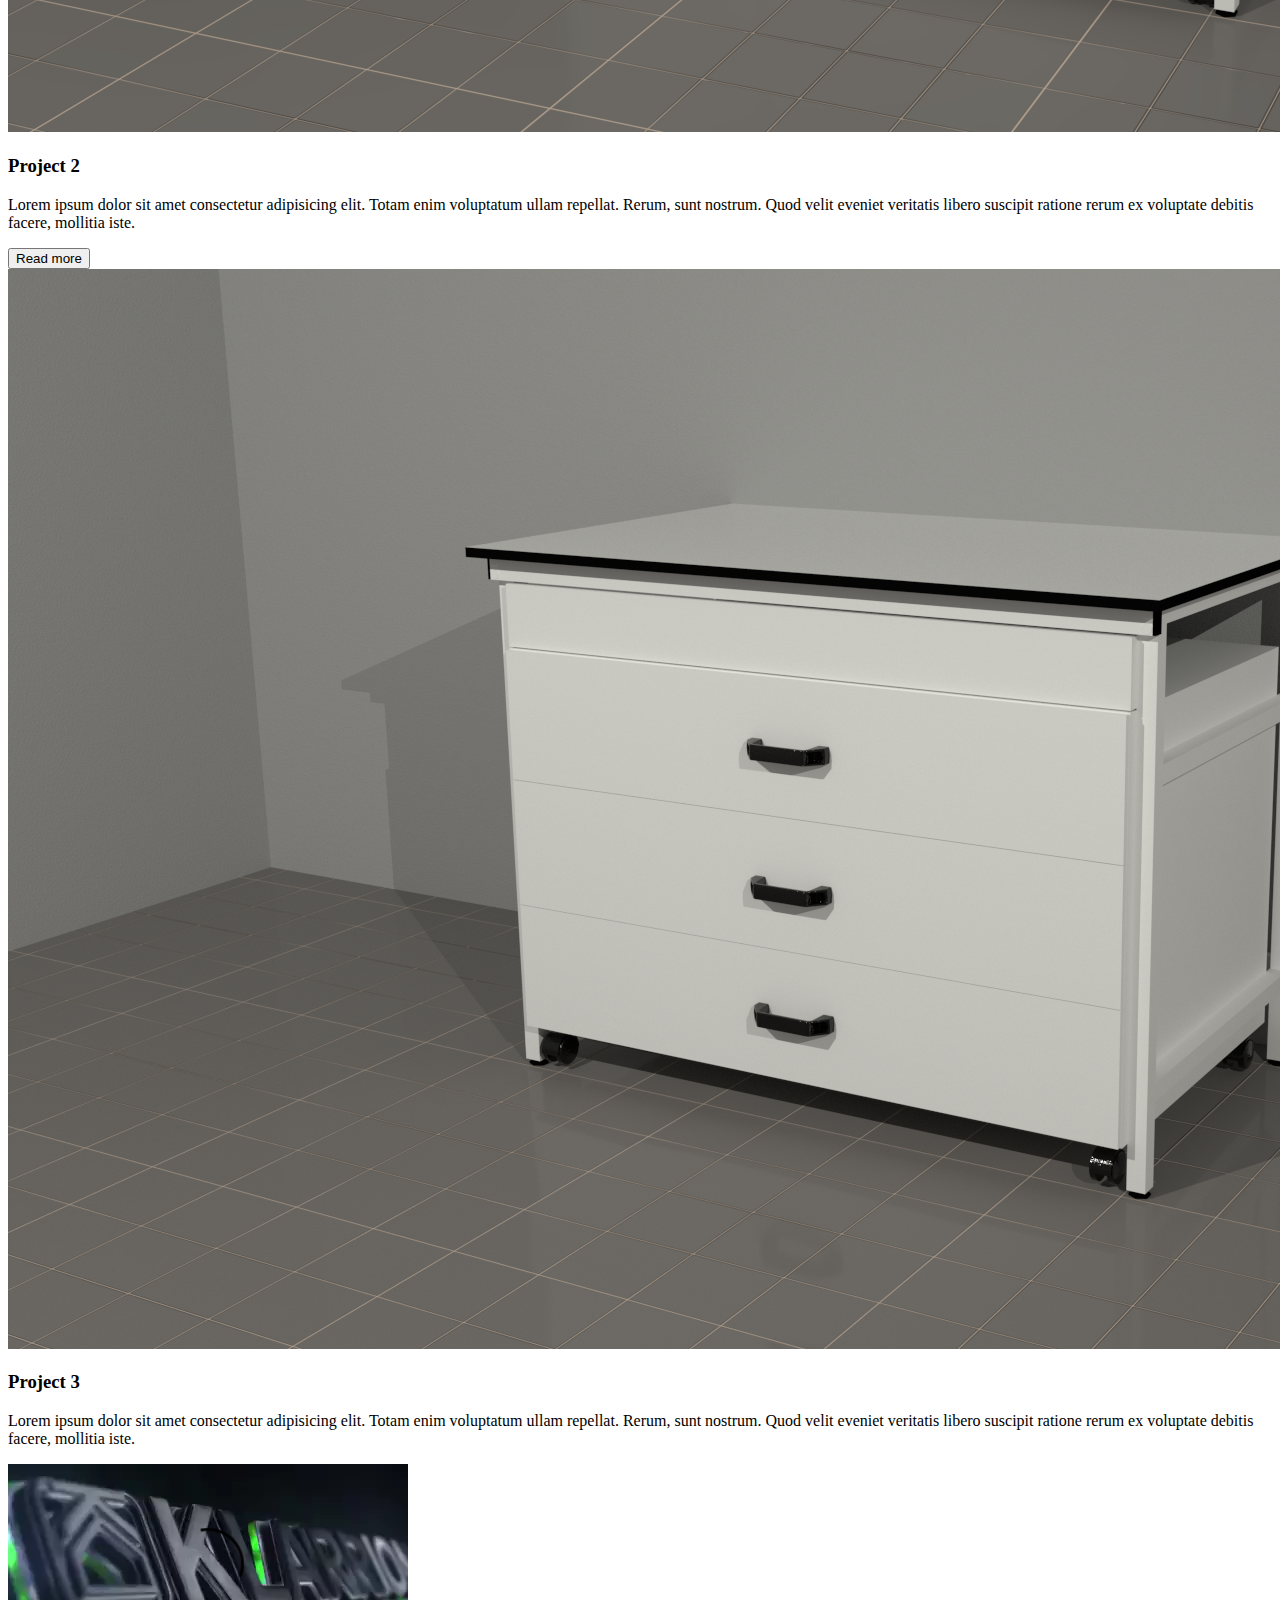
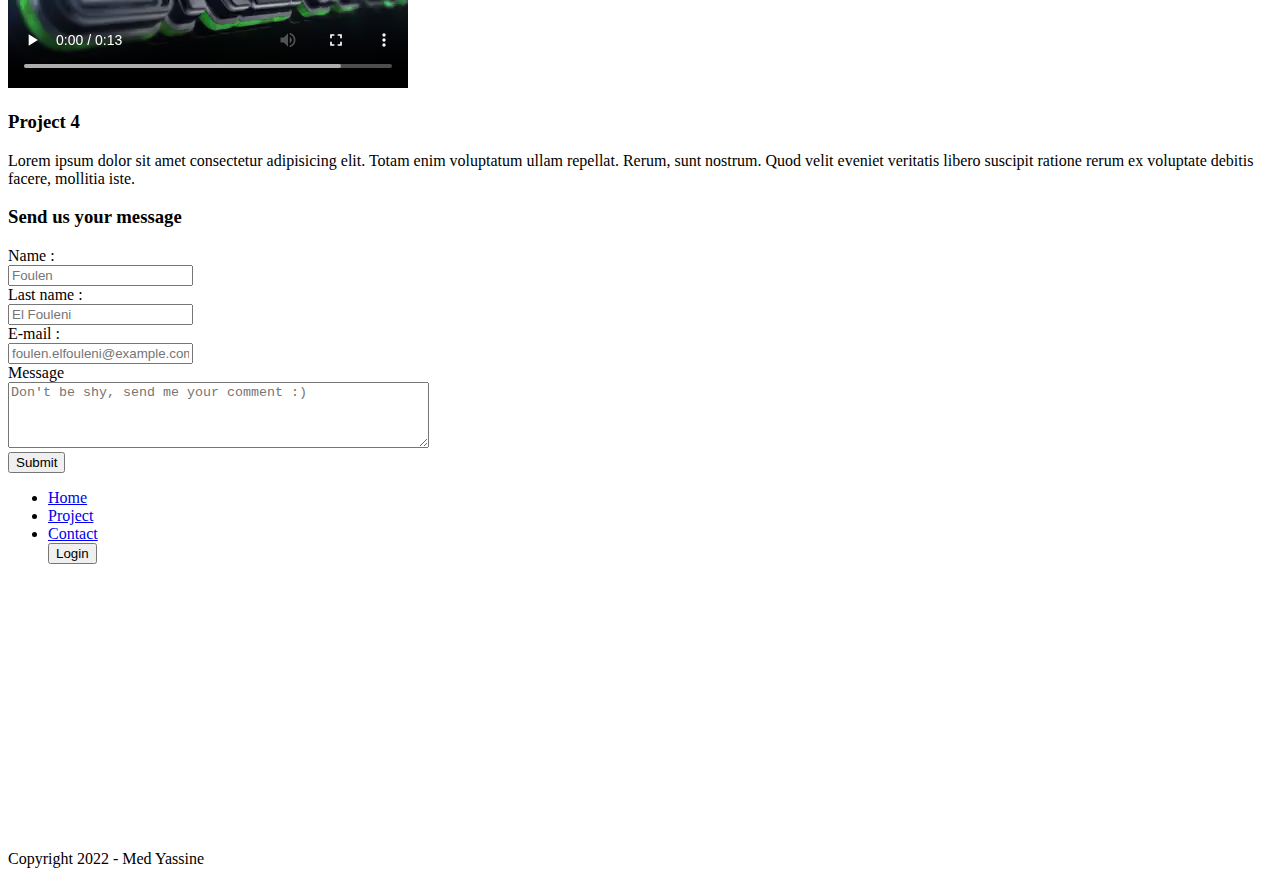
==== commit b2305d41: "final" ====
--- a/index.html
+++ b/index.html
@@ -10,7 +10,7 @@
                 <li><a href="#home">Home</a></li>
                 <li><a href="#project">Project</a></li>
                 <li><a href="#contact">Contact</a></li>
-                <a href="login.html"><button>Login</button></a>
+                <a href="contact.html"><button>Login</button></a>
             </ul>
         </nav>
         <!--end of navbar-->
@@ -74,9 +74,12 @@
         <!--end section contact-->
         <!--start section footer-->
         <div>
-            <p>Home</p>
-            <p>Project</p>
-            <p>Contact</p>
+            <ul>
+                <li><a href="index.html#home">Home</a></li>
+                <li><a href="index.html#project">Project</a></li>
+                <li><a href="index.html#contact">Contact</a></li>
+                <a href="contact.html"><button>Login</button></a>
+            </ul>
             <!--this "iframe" tag was a copy paste from google maps-->
             <iframe src="https://www.google.com/maps/embed?pb=!1m14!1m8!1m3!1d12783.605011770449!2d10.2194488!3d36.7729363!3m2!1i1024!2i768!4f13.1!3m3!1m2!1s0x0%3A0x14993ef2dc98e339!2sKLARRION!5e0!3m2!1sen!2stn!4v1662410327846!5m2!1sen!2stn" width="350" height="250" style="border:0;" allowfullscreen="" loading="lazy" referrerpolicy="no-referrer-when-downgrade"></iframe>
             <!--this "iframe" tag was a copy paste from google maps-->
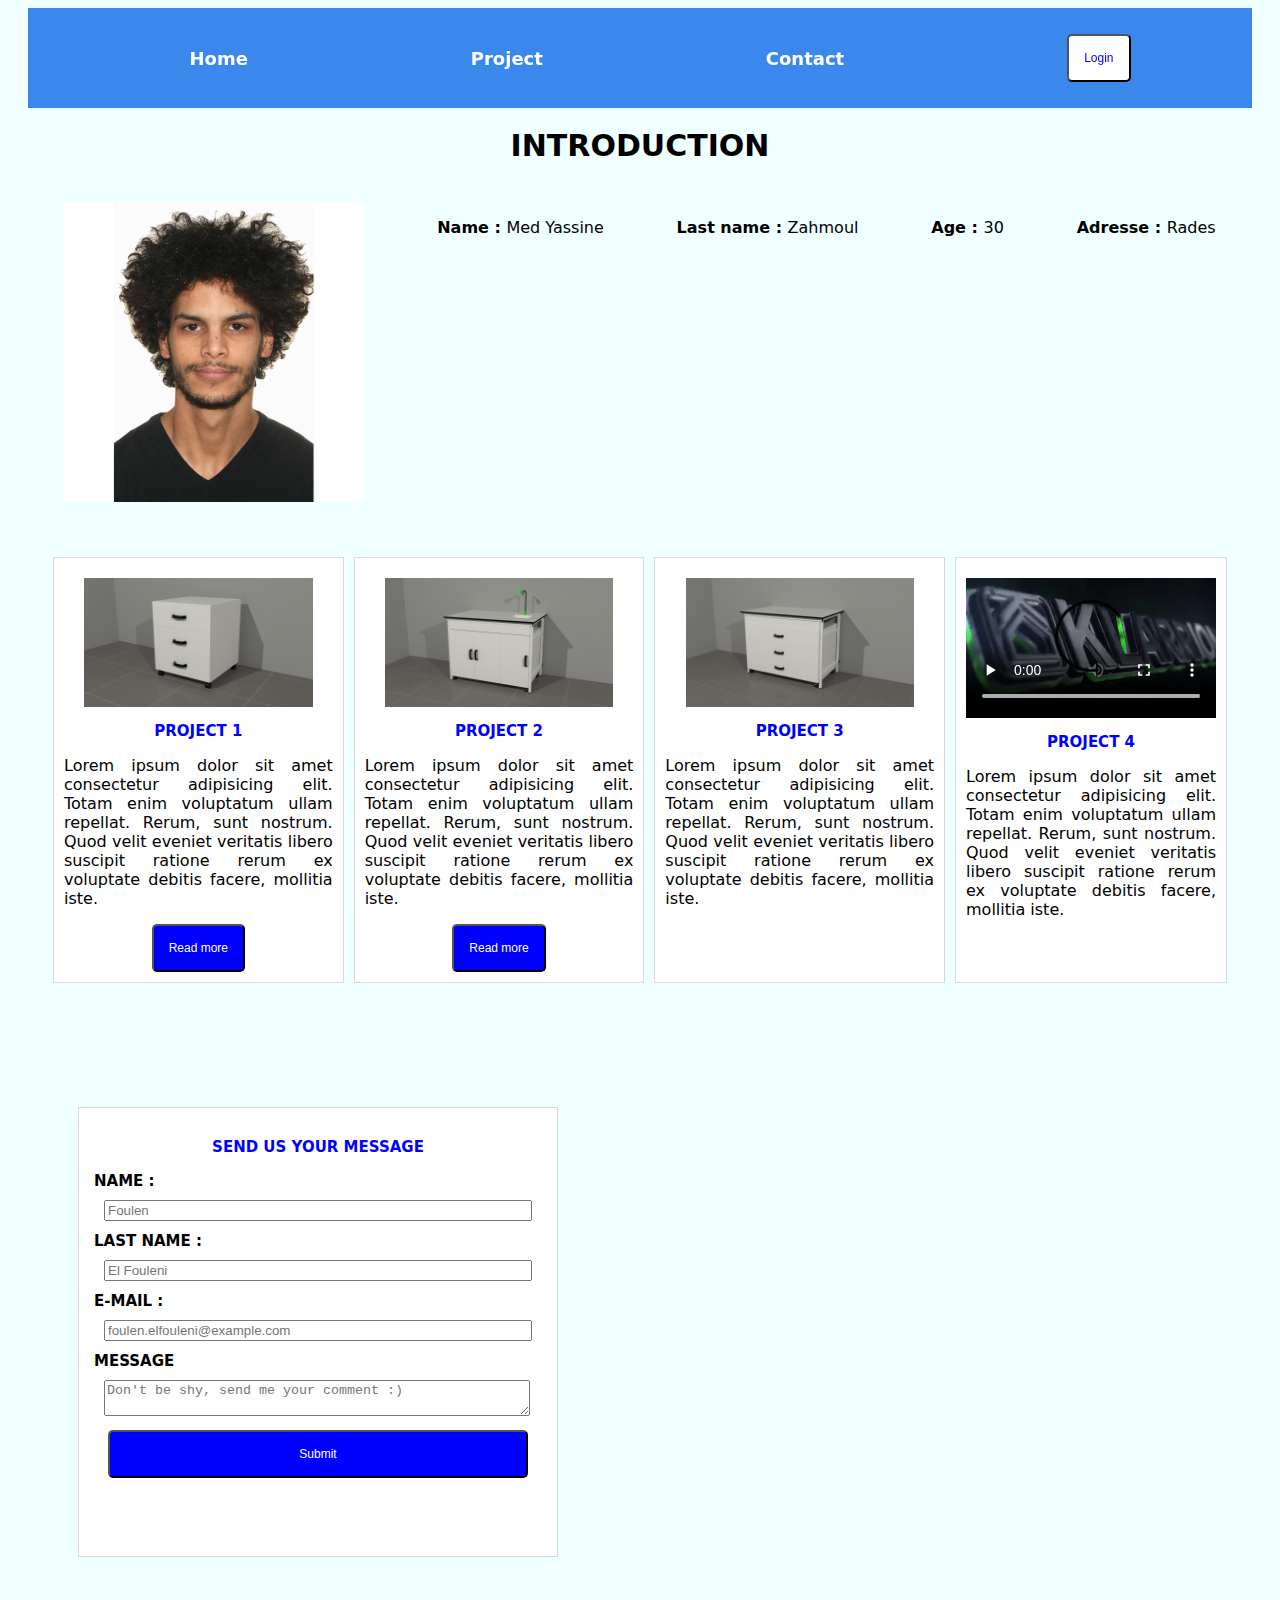
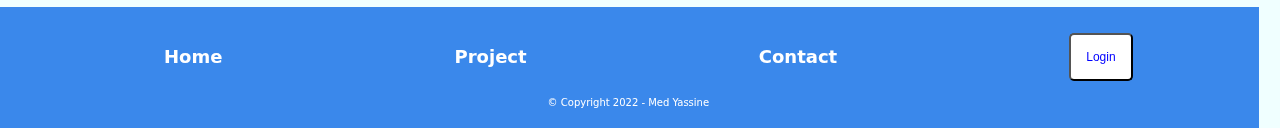
==== commit 797db461: "adding css" ====
--- a/index.html
+++ b/index.html
@@ -2,6 +2,8 @@
 <html>
     <head>
         <title>Portfolio - Homepage</title>
+        <link rel="stylesheet" href="css/sltyle.css">
+        <meta name="viewport" content="width=device-width, initial-scale=1.0">
     </head>
     <body>
         <!--start of navbar-->
@@ -10,46 +12,48 @@
                 <li><a href="#home">Home</a></li>
                 <li><a href="#project">Project</a></li>
                 <li><a href="#contact">Contact</a></li>
-                <a href="contact.html"><button>Login</button></a>
+                <a href="contact.html"><button class="nav-btn">Login</button></a>
             </ul>
         </nav>
         <!--end of navbar-->
         <!--start section home-->
         <section id="home">
-            <div>
-                <h1>Introduction</h1>
-                <img src="cv.jpg" alt="CV photo">
-                <p><b>Name : </b>Med Yassine</p>
-                <p><b>Last name : </b>Zahmoul</p>
-                <p><b>Age : </b> 30</p>
-                <p><b>Adresse : </b>Rades</p>
+            <div >
+                <h1>Introduction</h1><br>
+                <div class="intro">
+                    <img class="cvphoto" src="cv.jpg" alt="CV photo">
+                    <p><b>Name : </b>Med Yassine</p>
+                    <p><b>Last name : </b>Zahmoul</p>
+                    <p><b>Age : </b> 30</p>
+                    <p><b>Adresse : </b>Rades</p>
+                </div>
             </div>
         </section>
         <!--end section home-->
         <!--start section project-->
         <section id="project">
-            <div>
+            <div class="projetcs">
                 <img src="project-img/project1.png" alt="Project 1">
                 <h3>Project 1</h3>
                 <p>Lorem ipsum dolor sit amet consectetur adipisicing elit. Totam enim voluptatum ullam repellat. Rerum, sunt nostrum. Quod velit eveniet veritatis libero suscipit ratione rerum ex voluptate debitis facere, mollitia iste.</p>
                 <a href="project1.html"><button>Read more</button></a>
             </div>
 
-            <div>
+            <div class="projetcs">
                 <img src="project-img/project2.png" alt="Project 2">
                 <h3>Project 2</h3>
                 <p>Lorem ipsum dolor sit amet consectetur adipisicing elit. Totam enim voluptatum ullam repellat. Rerum, sunt nostrum. Quod velit eveniet veritatis libero suscipit ratione rerum ex voluptate debitis facere, mollitia iste.</p>
                 <a href="project2.html"><button>Read more</button></a>
             </div>
 
-            <div>
+            <div class="projetcs">
                 <img src="project-img/project3.png" alt="Project 3">
                 <h3>Project 3</h3>
                 <p>Lorem ipsum dolor sit amet consectetur adipisicing elit. Totam enim voluptatum ullam repellat. Rerum, sunt nostrum. Quod velit eveniet veritatis libero suscipit ratione rerum ex voluptate debitis facere, mollitia iste.</p>
             </div>
 
-            <div>
-                <video controls>
+            <div class="projetcs">
+                <video controls class="video">
                     <source src="video/klarrion.mp4" type="video/mp4">
                 </video>
                 <h3>Project 4</h3>
@@ -57,9 +61,11 @@
             </div>
         </section>
         <!--end section project-->
+        <br>
         <!--start section contact-->
         <section id="contact">
-            <form>
+            <div class="map">
+                <form>
                 <h3>Send us your message</h3>
                 <label for="name">Name : </label><br>
                 <input type="text" id="name" placeholder="Foulen"><br>                <label for="lastname">Last name : </label><br>
@@ -67,24 +73,27 @@
                 <label for="email">E-mail : </label><br>
                 <input type="text" id="email" placeholder="foulen.elfouleni@example.com"><br>
                 <label for="message">Message</label><br>
-                <textarea id="Message" name="Message" rows="4" cols="50" placeholder="Don't be shy, send me your comment :)"></textarea>
-                <br><input type="submit" value="Submit">
+                <textarea id="Message" name="Message"  placeholder="Don't be shy, send me your comment :)"></textarea>
+                <br><input class="submit-btn" type="submit" value="Submit">
             </form>
+            <!--this "iframe" tag was a copy paste from google maps-->
+            <iframe src="https://www.google.com/maps/embed?pb=!1m14!1m8!1m3!1d12783.605011770449!2d10.2194488!3d36.7729363!3m2!1i1024!2i768!4f13.1!3m3!1m2!1s0x0%3A0x14993ef2dc98e339!2sKLARRION!5e0!3m2!1sen!2stn!4v1662410327846!5m2!1sen!2stn" width="80%" height="450px" style="border:0;" allowfullscreen="" loading="lazy" referrerpolicy="no-referrer-when-downgrade"></iframe>
+            <!--this "iframe" tag was a copy paste from google maps-->
+        </div>
         </section>
         <!--end section contact-->
         <!--start section footer-->
-        <div>
-            <ul>
-                <li><a href="index.html#home">Home</a></li>
-                <li><a href="index.html#project">Project</a></li>
-                <li><a href="index.html#contact">Contact</a></li>
-                <a href="contact.html"><button>Login</button></a>
-            </ul>
-            <!--this "iframe" tag was a copy paste from google maps-->
-            <iframe src="https://www.google.com/maps/embed?pb=!1m14!1m8!1m3!1d12783.605011770449!2d10.2194488!3d36.7729363!3m2!1i1024!2i768!4f13.1!3m3!1m2!1s0x0%3A0x14993ef2dc98e339!2sKLARRION!5e0!3m2!1sen!2stn!4v1662410327846!5m2!1sen!2stn" width="350" height="250" style="border:0;" allowfullscreen="" loading="lazy" referrerpolicy="no-referrer-when-downgrade"></iframe>
-            <!--this "iframe" tag was a copy paste from google maps-->
-            <p>Copyright 2022 - Med Yassine</p>
+        <div class="footer">
+            <nav>
+                <ul>
+                    <li><a href="#home">Home</a></li>
+                    <li><a href="#project">Project</a></li>
+                    <li><a href="#contact">Contact</a></li>
+                    <a href="contact.html"><button class="nav-btn">Login</button></a>
+                </ul>
+                <p class="copyrights">© Copyright 2022 - Med Yassine</p>
+            </nav>
         </div>
-        <!--end section footer-->
+        <!--end section footer--> 
     </body>
 </html>--- a/css/sltyle.css
+++ b/css/sltyle.css
@@ -0,0 +1,187 @@
+html{
+    background-color: azure;
+    font-family: system-ui, -apple-system, BlinkMacSystemFont, 'Segoe UI', Roboto, Oxygen, Ubuntu, Cantarell, 'Open Sans', 'Helvetica Neue', sans-serif;
+    padding: 0;
+    margin: 0 20px;
+    box-sizing: border-box;
+}
+nav{
+    position: sticky;
+    top: 0;
+    background-color: #1a73e8d9;
+    padding: 10px;
+    z-index: 1000;
+}
+
+nav ul{
+    list-style: none;
+    display: flex;
+    justify-content: space-around;
+    align-items: center;
+}
+nav a{
+    text-decoration: none;
+    font-size: 18px;
+    font-weight: 700;
+    color: white;
+}
+nav a:hover{
+    color: black;
+    text-transform: uppercase;
+    text-decoration: underline;
+}
+.nav-btn{
+    font-family: Verdana, Geneva, Tahoma, sans-serif;
+    font-size: 12px;
+    color: blue;
+    background-color: white;
+    border-radius: 5px;
+    -webkit-border-radius: 5px;
+    -moz-border-radius: 5px;
+    -ms-border-radius: 5px;
+    -o-border-radius: 5px;
+    display: block;
+    margin: auto;
+}
+.nav-btn:hover{
+    background-color: blue;
+    border: 1px solid white;
+    color: white;
+}
+#home div{
+    padding: 0;
+    margin: 0;
+}
+h1{
+    font-size: 30px;
+    text-transform: uppercase;
+    flex-wrap: wrap;
+    text-align: center;
+}
+h3{
+    font-size: 15px;
+    text-transform: uppercase;
+    flex-wrap: wrap;
+    color: blue;
+    text-align: center;
+}
+.intro{
+    display: flex;
+    justify-content: space-around;
+    margin: 50px;
+}
+.intro p{
+    list-style: none;
+}
+.cvphoto{
+    width: 300px;
+}
+#project{
+    display: flex;
+    justify-content: space-around;
+    margin: 50px 20px;
+}
+.projetcs{
+    border: 1px solid rgba(0, 0, 0, 0.15);
+    background-color: white;
+    margin: 5px;
+    padding: 10px;
+}
+.projetcs img{
+    width: 85%;
+    display: block;
+    margin: 0 auto;
+    margin-top: 10px;
+}
+.video{
+    width: 250px;
+    display: block;
+    margin: 0 auto;
+    margin-top: 10px;
+}
+button{
+    font-family: Verdana, Geneva, Tahoma, sans-serif;
+    font-size: 12px;
+    color: white;
+    background-color: blue;
+    border-radius: 5px;
+    padding: 15px;
+    -webkit-border-radius: 5px;
+    -moz-border-radius: 5px;
+    -ms-border-radius: 5px;
+    -o-border-radius: 5px;
+    display: block;
+    margin: auto;
+}
+button:hover{
+    background-color: white;
+    border: 1px solid blue;
+    color: blue;
+}
+#project p{
+    text-justify: inter-word;
+    text-align: justify;
+}
+.map{
+    display: flex;
+    justify-content: space-around;
+    margin: 50px;
+}
+form{
+    border: 1px solid rgba(0, 0, 0, 0.15);
+    background-color: white;
+    margin: 0 auto;
+    padding: 15px;
+    width: 450px;
+    display: block;
+    
+}
+input{
+    width: 420px;
+    margin: 10px;
+}
+textarea{
+    width: 420px;
+    margin: 10px;
+}
+.submit-btn{
+    font-family: Verdana, Geneva, Tahoma, sans-serif;
+    font-size: 12px;
+    color: white;
+    background-color: blue;
+    border-radius: 5px;
+    padding: 15px;
+    -webkit-border-radius: 5px;
+    -moz-border-radius: 5px;
+    -ms-border-radius: 5px;
+    -o-border-radius: 5px;
+    display: block;
+    margin: auto;
+}
+.submit-btn:hover{
+    background-color: white;
+    border: 1px solid blue;
+    color: blue;
+}
+label{
+    font-size: 15px;
+    font-weight: 600;
+    text-transform: uppercase;
+    flex-wrap: wrap;
+    color: black;
+    text-align: center;
+}
+iframe{
+    margin: auto 0;
+}
+.copyrights{
+    color: white;
+    font-size: 10px;
+    text-transform: capitalize;
+    text-align: center;
+}
+.footer {
+    margin-bottom: -10px;
+    width: 103%;
+    margin-left: -30px;
+}